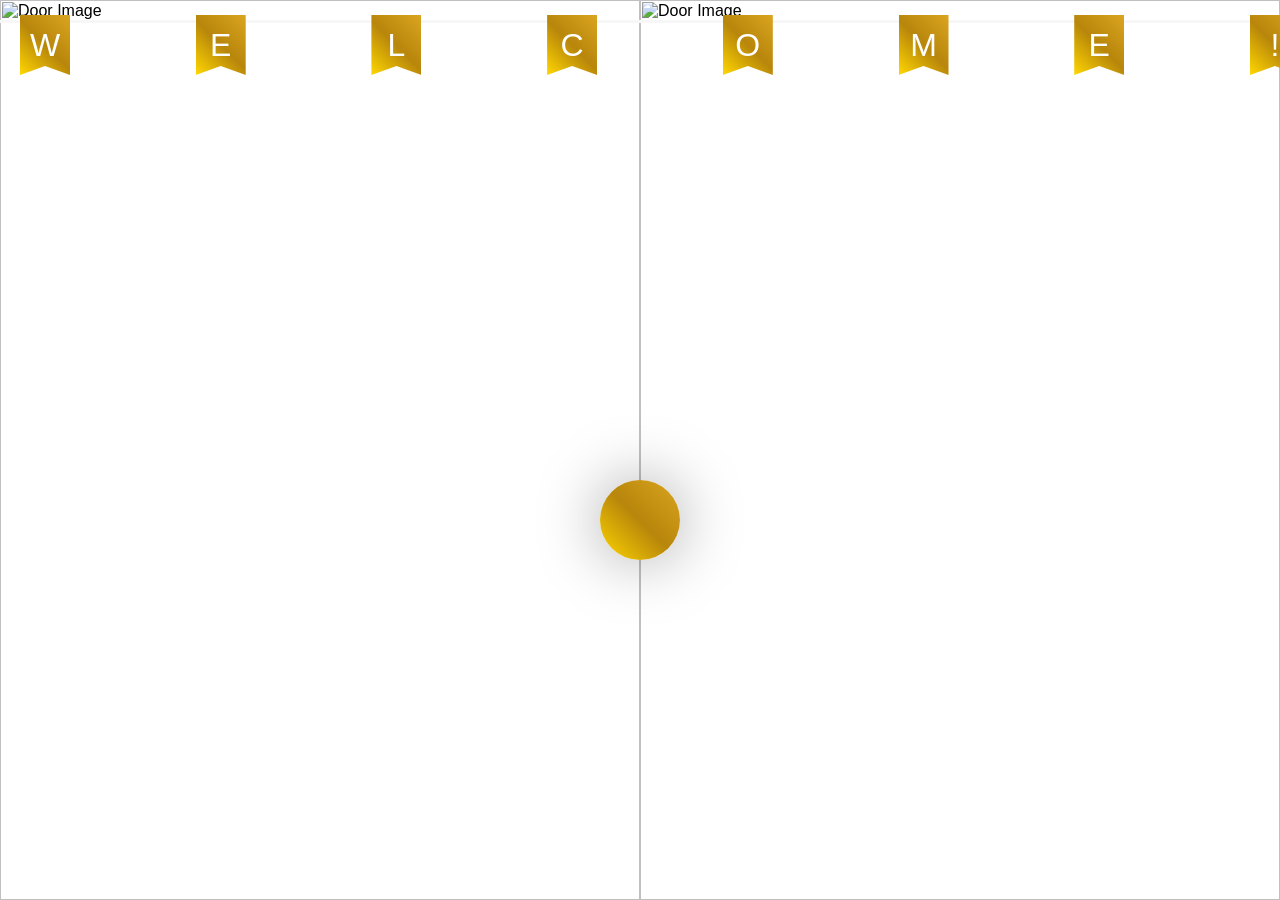
==== index.html @ 2884d86d "fixed?" ====
<html>

<head>
    <title>My Web Page</title>
    <meta name="viewport" content="width=device-width, initial-scale=1">
    <link rel="stylesheet" type="text/css" href="css/index.css">
    <link rel="stylesheet" type="text/css" href="css/cube.css">
    <link rel="stylesheet" type="text/css" href="css/cube-face.css">
    <link rel="stylesheet" href="https://site-assets.fontawesome.com/releases/v6.4.0/css/all.css">
    <link rel="stylesheet" type="text/css" href="css/education.css">
    <link rel="stylesheet" type="text/css" href="css/book-list.css">
    <link rel="stylesheet" type="text/css" href="css/about-me.css">
    <link rel="stylesheet" type="text/css" href="css/hobbies.css">
    <link rel="stylesheet" type="text/css" href="css/portfolio.css">
    <script src="script.js"></script>
    <script src="cube-move.js"></script>
</head>

<body>
    <main>
        <div class="container">
            <div class="welcome">
                <div class="flag-string">
                    <div class="string"></div>
                    <div class="flag-item">W</div>
                    <div class="flag-item">E</div>
                    <div class="flag-item">L</div>
                    <div class="flag-item">C</div>
                    <div class="flag-item">O</div>
                    <div class="flag-item">M</div>
                    <div class="flag-item">E</div>
                    <div class="flag-item">!</div>
                </div>
            </div>
            <div class="door left">
                <img class="door-image" src="img/door-side.png" alt="Door Image" />
            </div>
            <div class="door right">
                <img class="door-image" src="img/door-side.png" alt="Door Image" />
            </div>
            <button id="nav-toggle" type="button" onclick="toggleNav()">
                <p>Open</p>
            </button>
        </div>
        <div class="cube-container">
            <div id="cube" class="cube">
                <div class="face front">
                    <div class="homepage">
                        <div class="box" id="about-me" style="grid-area: box-1" onclick="rotateLeft()"><img
                                src="./img/headshot.jpg" /><!-- About Me --></div>
                        <div class="box" id="portfolio" style="grid-area: box-2" onclick="rotateUp()"><img
                                src="./img/logos.png" /><!-- Portfolio --></div>
                        <div class="box" id="education" style="grid-area: box-3" onclick="rotateDown()"><img
                                src="./img/kelley.jpg" /><!-- Education--></div>
                        <div class="box" id="book-list" style="grid-area: box-4" onclick="rotateRight()"><img
                                src="./img/Eagle_Carrying_Fish_Cropped.jpg" /> <!-- Book List --></div>
                    </div>
                </div>
                <div class="face left-cube">
                    <div class="top-nav">
                        <button class="control portfolio-button"
                            onclick="console.log(`X: ${rotationX}, Y: ${rotationY}`); rotateUp()">My Portfolio <i
                                class="fa-solid fa-arrow-up"></i></button>
                    </div>
                    <div class="side-nav-left">
                        <button class="control hobbies-button"
                            onclick="console.log(`X: ${rotationX}, Y: ${rotationY}`); rotateBack()"><i
                                class="fa-solid fa-arrow-left"></i>Hobbies</button>
                    </div>
                    <div class="about-me">
                        <div class="triangles">
                            <div class="corner top-left" onclick="showAboutMe('where-from')">
                                <img src="./img/indy.jpg" alt="Profile 1">
                            </div>
                            <div class="diagonal" onclick="showAboutMe('passions')">
                                <img src="./img/nature.jpg" alt="Profile 1">
                            </div>
                            <div class="corner bottom-right" onclick="showAboutMe('goals')">
                                <img src="./img/goals.jpg" alt="Profile 4">
                            </div>
                        </div>
                        <div class="about-me-topics">
                            <div class="where-from">
                                <button onclick="hideAboutMe('where-from')"><i class="fa-solid fa-close"></i></button>
                                <h2>Where I'm From</h2>
                                <p>
                                    I grew up in Plainfield, Indiana, having gone to Avon High School. I then went to
                                    Indiana University, where I got my Bachelor's and Master's degrees. I now live in a
                                    suburb
                                    of Indianapolis, Indiana, where I work at Eli Lilly and Company as a Solutions
                                    Architect.
                                    While having spent my life in Indiana, I have traveled to many places, including
                                    many other states, Israel, and doing an internship in Australia for a summer.
                                </p>
                            </div>
                            <div class="passions">
                                <button onclick="hideAboutMe('passions')"><i class="fa-solid fa-close"></i></button>
                                <h2>What are my passions?</h2>
                                <p>
                                    1. Faith. My faith is the most important thing in my life. I strive to live my life
                                    in a way that lives out my faith and its foundational principles.<br>
                                    2. People. This is number one because my greatest passion is to pour into people and
                                    help them become the best version of themselves.<br>
                                    3. Nature. I love being outside. The beauty of nature is second to none and feeling
                                    the breeze as I walk through the wonder of nature gives me more life than anything
                                    else.<br>
                                    4. Learning. I love learning new things. I love to build as I often see the results
                                    of what I am learning in a very tangible way. This can be building websites,
                                    woodworking, or even just
                                    some yard work.<br>
                                    5. Family. Family is what gets me out of bed in the morning. I wake up
                                    every day to my favorite people.
                                </p>
                            </div>
                            <div class="goals">
                                <button onclick="hideAboutMe('goals')"><i class="fa-solid fa-close"></i></button>
                                <h2>What are my goals?</h2>
                                <p>
                                    1. I strive to honor G-d with my life.<br>
                                    2. I strive to live out my family's guiding principals.<br>
                                    3. I strive to be the best husband and father I can be.<br>
                                    4. I strive to be a leader who pours into others and helps them grow.<br>
                                    5. I strive to be a person who is known for their integrity and honesty.<br>
                                    6. I strive to be patient and kind, quick to listen, and empathetic.<br>
                                    7. I strive to use my life to truly help as many people as I can.
                                </p>
                            </div>
                        </div>
                    </div>
                    <div class="side-nav-right">
                        <button class="control book-list-button"
                            onclick="console.log(`X: ${rotationX}, Y: ${rotationY}`); rotateRight()">Book List
                            <i class="fa-solid fa-arrow-right"></i></button>
                    </div>
                    <div class="bottom-nav">
                        <button class="control education-button"
                            onclick="console.log(`X: ${rotationX}, Y: ${rotationY}`); rotateDown()">Education<i
                                class="fa-solid fa-arrow-down"></i></button>
                    </div>
                    <div class="home-nav"><button class="control home-button"
                            onclick="console.log(`X: ${rotationX}, Y: ${rotationY}`); resetCube()"><i
                                class="fa-solid fa-house"></i></button></div>
                </div>
                <div class="face right-cube">
                    <div class="top-nav">
                        <button class="control portfolio-button"
                            onclick="console.log(`X: ${rotationX}, Y: ${rotationY}`); rotateUp()">My Portfolio <i
                                class="fa-solid fa-arrow-up"></i></button>
                    </div>
                    <div class="book-list">
                        <div class="book-grid">
                            <div class="book-img" onclick="growBook('bible')">
                                <img src="./img/bible.jpg" alt="Bible" />
                            </div>
                            <div class="book-img" onclick="growBook('ownership')">
                                <img src="./img/extreme-ownership.jpg" alt="Extreme Ownership" />
                            </div>
                            <div class="book-img" onclick="growBook('habits')">
                                <img src="./img/atomic-habits.jpg" alt="Atomic Habits" />
                            </div>
                            <div class="book-img" onclick="growBook('wrong')">
                                <img src="./img/being-wrong.jpg" alt="Being Wrong" />
                            </div>
                            <div class="book-img" onclick="growBook('growth')">
                                <img src="./img/15-invaluable-laws.jpg" alt="15 Invaluable Laws of Growth" />
                            </div>
                            <div class="book-img" onclick="growBook('dare')">
                                <img src="./img/dare-to-lead.jpg" alt="Dare to Lead" />
                            </div>
                            <div class="book-img" onclick="growBook('leadership')">
                                <img src="./img/21-irrefutable-laws.jpg" alt="21 Irrefutable Laws of Leadership" />
                            </div>
                            <div class="book-img" onclick="growBook('lotr')">
                                <img src="./img/lord-of-the-rings.jpg" alt="The Lord of the Rings" />
                            </div>
                        </div>
                        <div class="book-explanations">
                            <div class="bible-explanation">
                                <button onclick="hideBook('bible')"><i class="fa-solid fa-close"></i></button>
                                <h2>Key Takeaways:</h2>
                                <p>
                                    1. G-d loves us enough to die for us, and we are to love each other in the same
                                    way<br>
                                    2. We are all "very good," but have the capacity for evil<br>
                                    3. It is okay to feel difficult emotions<br>
                                    4. Questions are pathways to deeper exploration and understanding<br>
                                    5. We are to be the best stewards of the world around us as we are able<br>
                                </p>
                            </div>
                            <div class="ownership-explanation">
                                <button onclick="hideBook('ownership')"><i class="fa-solid fa-close"></i></button>
                                <h2>Key Takeaways:</h2>
                                <p>
                                    1. Own everything you can as it enables you to control what you can<br>
                                    2. You need to lead up the chain of command as well<br>
                                    3. There are no bad teams, only bad leaders<br>
                                    4. Empower those around you, enable decentralized command<br>
                                    5. Discipline = Freedom<br>
                                </p>
                            </div>

                            <div class="habits-explanation">
                                <button onclick="hideBook('habits')"><i class="fa-solid fa-close"></i></button>
                                <h2>Key Takeaways:</h2>
                                <p>
                                    1. Make it obvious, attractive, easy, and satisfying<br>
                                    2. Reverse #1 to break bad habits<br>
                                    3. Habits only need two minutes to start being built<br>
                                    4. Progress starts slow, but takes off the longer you do it<br>
                                    5. The environment is important to building habits<br>
                                </p>
                            </div>

                            <div class="wrong-explanation">
                                <button onclick="hideBook('wrong')"><i class="fa-solid fa-close"></i></button>
                                <h2>Key Takeaways:</h2>
                                <p>
                                    1. Being wrong often leads to new discoveries<br>
                                    2. People often are scared of being wrong, which is elevated in groups </br>
                                    3. Being wrong is a strength if you use it to learn new things and connect
                                    authentically<br>
                                    4. Being able to admit being wrong can lead to relief and even joy<br>
                                    5. We need to build a culture where being wrong is acceptable and touted as
                                    a positive force<br>
                                </p>
                            </div>

                            <div class="growth-explanation">
                                <button onclick="hideBook('growth')"><i class="fa-solid fa-close"></i></button>
                                <h2>Key Takeaways:</h2>
                                <p>
                                    1. Growth requires intentionality<br>
                                    2. Growth requires personal reflection<br>
                                    3. Growth requires stretching beyond your comfort zone<br>
                                    4. Pain and hardship, if harnessed, can lead to growth<br>
                                    5. Asking questions is essential to growth<br>
                                </p>
                            </div>

                            <div class="dare-explanation">
                                <button onclick="hideBook('dare')"><i class="fa-solid fa-close"></i></button>
                                <h2>Key Takeaways:</h2>
                                <p>
                                    1. Vulnerability is not weakness<br>
                                    2. Courage is not the absence of fear<br>
                                    3. A good leader is willing to rumble<br>
                                    4. Safe workspaces are not created by hiding from conflict<br>
                                    5. Trust is built in small moments<br>
                                </p>
                            </div>

                            <div class="leadership-explanation">
                                <button onclick="hideBook('leadership')"><i class="fa-solid fa-close"></i></button>
                                <h2>Key Takeaways:</h2>
                                <p>
                                    1. Leadership requires growing relationships and building relationship
                                    capital<br>
                                    2. Success is limited by a leader's abilities, and those are grown with
                                    daily processes<br>
                                    3. Leaders capitalize on momentum<br>
                                    4. Leaders build other leaders<br>
                                    5. Leadership requires getting people to buy in<br>
                                </p>
                            </div>

                            <div class="lotr-explanation">
                                <button onclick="hideBook('lotr')"><i class="fa-solid fa-close"></i></button>
                                <h2>Key Takeaways:</h2>
                                <p>
                                    1. Even the things een as insignificant have immense power<br>
                                    2. The desire for good, if untamed, can lead to back outcomes<br>
                                    3. A leader is humble, but not self-effacing with serving others<br>
                                    4. "All we have to do is decide what to do with the time that is given to
                                    us."<br>
                                    5. Having an open mind can open you to incredible new experiences<br>
                                </p>
                            </div>
                        </div>
                    </div>
                    <div class="side-nav-right">
                        <button class="control hobbies-button"
                            onclick="console.log(`X: ${rotationX}, Y: ${rotationY}`); rotateBack()">Hobbies
                            <i class="fa-solid fa-arrow-right"></i></button>
                    </div>
                    <div class="side-nav-left">
                        <button class="control about-me-button"
                            onclick="console.log(`X: ${rotationX}, Y: ${rotationY}`); rotateLeft()"><i
                                class="fa-solid fa-arrow-left"></i>About Me</button>
                    </div>
                    <div class="bottom-nav">
                        <button class="control education-button"
                            onclick="console.log(`X: ${rotationX}, Y: ${rotationY}`); rotateDown()">Education<i
                                class="fa-solid fa-arrow-down"></i></button>
                    </div>
                    <div class="home-nav"><button class="control home-button"
                            onclick="console.log(`X: ${rotationX}, Y: ${rotationY}`); resetCube()"><i
                                class="fa-solid fa-house"></i></button></div>
                </div>
                <div class="face top">
                    <div class="top-nav">
                        <button class="control hobbies-button"
                            onclick="console.log(`X: ${rotationX}, Y: ${rotationY}`); rotateBack()">Hobbies<i
                                class="fa-solid fa-arrow-up"></i></button>
                    </div>
                    <div class="side-nav-left">
                        <button class="control about-me-button"
                            onclick="console.log(`X: ${rotationX}, Y: ${rotationY}`); rotateLeft()"><i
                                class="fa-solid fa-arrow-left"></i>About Me</button>
                    </div>
                    <div class="side-nav-right">
                        <button class="control book-list-button"
                            onclick="console.log(`X: ${rotationX}, Y: ${rotationY}`); rotateRight()">Book List
                            <i class="fa-solid fa-arrow-right"></i></button>
                    </div>
                    <div class="portfolio">
                        <div class="portfolio-top">
                            <div class="website">
                                <!-- <video controls="controls" name="Website Demo">
                                    <source src="img/demo.mov">
                                </video> -->
                                <a href="https://aaron-garrett.github.io/batjew_apologetics" target="_blank">
                                    <div class="img-description">
                                        <h2>Website Demo</h2>
                                    </div>
                                    <div class="website-link">
                                        <img src="./img/website.png" alt="Batjew Apologetics">
                                    </div>
                                </a>
                            </div>
                        </div>
                        <div class="portfolio-bottom">
                            <!-- <div class="work-demos">
                                <div class="demo">
                                    <h2>My Work Demos</h2>
                                    <p>PLACEHOLDER!</p>
                                </div>
                            </div> -->
                            <div class="photos">
                                <h2>My Photography</h2>
                                <a href="gallery_placeholder" target="_blank">
                                    <div class="photo-gallery" onmouseover="adjustPhotos()">
                                        <div class="photo">
                                            <img src="./img/Cardinal.jpg" alt="Cardinal">
                                        </div>
                                        <div class="photo">
                                            <img src="./img/Eagle_Carrying_Fish_Cropped.jpg"
                                                alt="Eagle Carrying a Fish">
                                        </div>
                                        <div class="photo">
                                            <img src="./img/Eagle in a Dead Tree PT 3.jpg" alt="Eagle Eye">
                                        </div>
                                        <div class="photo">
                                            <img src="./img/DSC_0389.jpg" alt="Eagle Eye">
                                        </div>
                                        <div class="photo">
                                            <img src="./img/Loon Blue Water.jpg" alt="Eagle Eye">
                                        </div>
                                    </div>
                                </a>
                            </div>
                        </div>
                    </div>
                    <div class="bottom-nav">
                        <button class="control education-button"
                            onclick="console.log(`X: ${rotationX}, Y: ${rotationY}`); rotateDown()">Education<i
                                class="fa-solid fa-arrow-down"></i></button>
                    </div>
                    <div class="home-nav"><button class="control home-button"
                            onclick="console.log(`X: ${rotationX}, Y: ${rotationY}`); resetCube()"><i
                                class="fa-solid fa-house"></i></button></div>
                </div>
                <div class="face bottom">
                    <div class="top-nav">
                        <button class="control portfolio-button"
                            onclick="console.log(`X: ${rotationX}, Y: ${rotationY}`); rotateUp()">My Portfolio <i
                                class="fa-solid fa-arrow-up"></i></button>
                    </div>
                    <div class="side-nav-left">
                        <button class="control about-me-button"
                            onclick="console.log(`X: ${rotationX}, Y: ${rotationY}`); rotateLeft()"><i
                                class="fa-solid fa-arrow-left"></i>About Me</button>
                    </div>
                    <div class="side-nav-right">
                        <button class="control book-list-button"
                            onclick="console.log(`X: ${rotationX}, Y: ${rotationY}`); rotateRight()">Book List
                            <i class="fa-solid fa-arrow-right"></i></button>
                    </div>
                    <div class="bottom-nav">
                        <button class="control hobbies-button"
                            onclick="console.log(`X: ${rotationX}, Y: ${rotationY}`); rotateBack()">Hobbies
                            <i class="fa-solid fa-arrow-down"></i></button>
                    </div>
                    <div class="education">
                        <div class="education-top" onclick="growBachelors()">
                            <h2>Bachelor's Degree</h2>
                            <p>
                                From Kelley School of Business at Indiana University, Bloomington, IN.<br>
                            </p>
                            <p class="education-list">
                                1. Information Systems<br>
                                2. Management<br>
                                3. Business Law, Ethics, and Decision Making<br>
                            </p>
                        </div>
                        <div class="education-bottom" onclick="growMasters()">
                            <h2>Master's Degree</h2>
                            <p>
                                From Kelley School of Business at Indiana University, Bloomington, IN.<br>
                            </p>
                            <p class="education-list">
                                1. Cybersecurity<br>
                                2. Business Intelligence and Analytics<br>
                                3. Enterprise Resource Planning<br>
                            </p>
                        </div>
                        <div class="education-pop-ups">
                            <div class="bachelors">
                                <div class="bachelors-card">
                                    <button onclick="hideBachelors(event)"><i class="fa-solid fa-close"></i></button>
                                    <h2>Information Systems</h2>
                                    <p>
                                        This degree focused mostly on technological foundations. This includes
                                        things such as getting intimately familiar with Excel, understanding
                                        databases
                                        and SQL, learning some fundamental programming, how to tranlsate business
                                        needs
                                        into user stories and technical requirements, and how internet and
                                        infrastructure works.
                                    </p>
                                </div>
                                <div class="bachelors-card">
                                    <button onclick="hideBachelors(event)"><i class="fa-solid fa-close"></i></button>
                                    <h2>Management</h2>
                                    <p>
                                        This degree focused on people. This ranged from the nuiances of
                                        international
                                        business, to a thorough understanding of HR and its functions, and included
                                        things such as change management and organizational structures.
                                    </p>
                                </div>
                                <div class="bachelors-card">
                                    <button onclick="hideBachelors(event)"><i class="fa-solid fa-close"></i></button>
                                    <h2>Business Law, Ethics, and Decision Making</h2>
                                    <p>
                                        This degree focused on understanding the legal and ethical implications of
                                        business decisions. This includes things such as contract law, tort law, and
                                        the different ethical frameworks that can be used to make decisions.
                                    </p>
                                </div>
                            </div>
                            <div class="masters">
                                <div class="masters-card">
                                    <button onclick="hideMasters(event)"><i class="fa-solid fa-close"></i></button>
                                    <h2>Cybersecurity</h2>
                                    <p>
                                        This concentration was dedicated to preparing
                                        students to pass the CISSP exam, excluding vocabulary. It was all about
                                        concepts: the fundamentals of
                                        cybersecurity, how hackers work, understanding encryption, and the legality
                                        around cybersecurity.
                                    </p>
                                </div>
                                <div class="masters-card">
                                    <button onclick="hideMasters(event)"><i class="fa-solid fa-close"></i></button>
                                    <h2>Business Intelligence and Analytics</h2>
                                    <p>
                                        This
                                        concentration was dedicated to
                                        understanding and building supervised learning models and how to make
                                        decisions
                                        based on the results of those models.
                                        It also dug into unsupervised learning models, providing a foundation and
                                        understanding to move into the AI world.
                                    </p>
                                </div>
                                <div class="masters-card">
                                    <button onclick="hideMasters(event)"><i class="fa-solid fa-close"></i></button>
                                    <h2>Enterprise Resource Planning</h2>
                                    <p>
                                        This
                                        concentration was dedicated to understanding how
                                        ERP systems work. It specialized in understanding how SAP works and
                                        demonstrating
                                        our knowledge by building a system from
                                        Company Code up. Twice.
                                    </p>
                                </div>
                            </div>
                        </div>
                    </div>
                    <div class="home-nav"><button class="control home-button"
                            onclick="console.log(`X: ${rotationX}, Y: ${rotationY}`); resetCube()"><i
                                class="fa-solid fa-house"></i></button></div>
                </div>
                <div class="face back-cube">
                    <div class="top-nav">
                        <button class="control hobbies-button"
                            onclick="console.log(`X: ${rotationX}, Y: ${rotationY}`); rotateUp()">My
                            Portfolio
                            <i class="fa-solid fa-arrow-up"></i></button>
                    </div>
                    <div class="side-nav-left">
                        <button class="control about-me-button"
                            onclick="console.log(`X: ${rotationX}, Y: ${rotationY}`); rotateRight()"><i
                                class="fa-solid fa-arrow-left"></i>Book List</button>
                    </div>
                    <div class="hobbies">
                        <div class="hobbies-grid">
                            <div class="hobby-photo hiking" style="grid-area: photo-1" onclick="showHobby('hiking')">
                                <img src="./img/hiking.jpg" alt="Hiking">
                            </div>
                            <div class="hobby-photo fishing" style="grid-area: photo-2" onclick="showHobby('fishing')">
                                <img src="./img/fishing.jpg" alt="Fishing">
                            </div>
                            <div class="hobby-photo photography" style="grid-area: photo-3"
                                onclick="showHobby('photography')">
                                <img src="./img/photography.jpg" alt="Photography">
                            </div>
                            <div class="hobby-photo writing" style="grid-area: photo-4" onclick="showHobby('writing')">
                                <img src="./img/writing.jpg" alt="Writing">
                            </div>
                            <div class="hobby-photo reading" style="grid-area: photo-5" onclick="showHobby('reading')">
                                <img src="./img/reading.jpg" alt="Reading">
                            </div>
                            <div class="hobby-photo scuba" style="grid-area: photo-6" onclick="showHobby('scuba')">
                                <img src="./img/scuba.jpg" alt="SCUBA">
                            </div>
                        </div>
                        <div class="hobby-explanations">
                            <div class="hiking-explanation">
                                <button onclick="hideHobby('hiking')"><i class="fa-solid fa-close"></i></button>
                                <h2>Hiking</h2>
                                <p>
                                    Hiking is one of my most life-giving hobbies. Being outside in forests, creeks,
                                    or
                                    anywhere else that I can bask in the beauty of nature is my happy place. It
                                    really
                                    is as simple as that.
                                </p>
                            </div>
                            <div class="fishing-explanation">
                                <button onclick="hideHobby('fishing')"><i class="fa-solid fa-close"></i></button>
                                <h2>Fishing</h2>
                                <p>
                                    I find fishing to be either medatative or an excellent bonding experience. I can
                                    sit there in silence for hours, enjoying the sun and the water, or I can be with
                                    friends and family, laughing and joking as we wait on the next bite. Some of the
                                    best
                                    days fishing happen even when you don't catch anything.
                                </p>
                            </div>
                            <div class="photography-explanation">
                                <button onclick="hideHobby('photography')"><i class="fa-solid fa-close"></i></button>
                                <h2>Photography</h2>
                                <p>
                                    Photography is not just a creative outlet for me. It is an opportunity to learn
                                    and
                                    master
                                    new skills with a camera, drone, and editing software. I love the fact that it
                                    quite
                                    literally
                                    encourages me to look at things from different perspectives and challenges me to
                                    look beyond the
                                    initial appearance. It helps give me a tangible reminder of the depth that lies
                                    just
                                    under
                                    the surface and the power of intentionality.
                                </p>
                            </div>
                            <div class="writing-explanation">
                                <button onclick="hideHobby('writing')"><i class="fa-solid fa-close"></i></button>
                                <h2>Writing</h2>
                                <p>
                                    Writing is a chance for me to get my thoughts down. These may take the form of a
                                    journal, a written prayer,
                                    an essay about something I am passionate about, or even a fictional story. I
                                    love
                                    the opportunity to process
                                    my thoughts and then wrestle them into something cohesive, concise, and
                                    comprehensible.
                                </p>
                            </div>
                            <div class="reading-explanation">
                                <button onclick="hideHobby('reading')"><i class="fa-solid fa-close"></i></button>
                                <h2>Reading</h2>
                                <p>
                                    Reading is a chance for me to learn and grow as well as an opportunity to relax
                                    and
                                    escape.
                                    I have found that I am able to do all four reading or listening to fiction and
                                    non-fiction.
                                    I find fiction has lessons that it teaches through its world and characters and
                                    non-fiction can create a
                                    space for me to lean into and embrace as it creates illustrations of the past
                                    and
                                    lessons we can learn.
                                </p>
                            </div>
                            <div class="scuba-explanation">
                                <button onclick="hideHobby('scuba')"><i class="fa-solid fa-close"></i></button>
                                <h2>SCUBA Diving</h2>
                                <p>
                                    SCUBA diving feels like home. I love the water and I always have. Being
                                    submerged
                                    and witnessing the beauty of
                                    underwater life is a gift. If I had enough air, I could stay down for hours,
                                    just
                                    watching the ecosystem
                                    around me. I love seeing the fish exhibit their natural behaviors and, much like
                                    hiking, basking in the
                                    beauty of nature.
                                </p>
                            </div>
                        </div>
                        <!-- <p>
                            1. Hiking<br>
                            2. Fishing<br>
                            3. Photography<br>
                            4. Development<br>
                            5. Writing<br>
                            6. Reading<br>

                        </p> -->
                    </div>
                    <div class="side-nav-right">
                        <button class="control about-me-button"
                            onclick="console.log(`X: ${rotationX}, Y: ${rotationY}`); rotateLeft()"><i
                                class="fa-solid fa-arrow-right"></i>About Me</button>
                    </div>
                    <div class="bottom-nav">
                        <button class="control education-button"
                            onclick="console.log(`X: ${rotationX}, Y: ${rotationY}`); rotateDown()">My
                            Education
                            <i class="fa-solid fa-arrow-down"></i></button>
                    </div>
                    <div class="home-nav"><button class="control home-button"
                            onclick="console.log(`X: ${rotationX}, Y: ${rotationY}`); resetCube()"><i
                                class="fa-solid fa-house"></i></button></div>
                    <div class="bottom-nav">
                        <button class="control education-button"
                            onclick="console.log(`X: ${rotationX}, Y: ${rotationY}`); rotateDown()">My
                            Education
                            <i class="fa-solid fa-arrow-down"></i></button>
                    </div>
                </div>
            </div>
        </div>
        </div>
        <!-- <div class="controls">
                <button class="control" id="left-button" onclick="rotateLeft()"><i
                        class="fa-solid fa-arrow-left"></i></button>
                <button class="control" id="right-button" onclick="rotateRight()"><i
                        class="fa-solid fa-arrow-right"></i></button>
                <button class="control" id="up-button" onclick="rotateUp()"><i
                        class="fa-solid fa-arrow-up"></i></button>
                <button class="control" id="down-button" onclick="rotateDown()"><i
                        class="fa-solid fa-arrow-down"></i></button>
                <button class="control" id="reset-button" onclick="resetCube()"><i
                        class="fa-solid fa-house"></i></button>
            </div> -->
    </main>
</body>

</html>
---- css/index.css ----
html, body {
  margin: 0;
  padding: 0;
  overflow: auto;
  -webkit-overflow-scrolling: touch;
}

.container {
  width: 100%;
  height: 100vh;
  display: flex;
  justify-content: center;
  align-items: center;
  position: relative;
  overflow: hidden;
  background: transparent;
  transition: all 1s ease-in-out;
  opacity: 1;
}

.container.hidden {
  opacity: 0;
  pointer-events: none;
}

.door {
  position: fixed;
  top: 0;
  width: 50%;
  height: 100%;
  display: flex;
  justify-content: center;
  align-items: center;
  z-index: 1;
  transition: all 1s ease-in-out;
  overflow: hidden;
}

.left {
  left: 0;
  transform-origin: right center;
}

.right {
  right: 0;
  transform-origin: left center;
}

.door img {
  width: 100%;
  height: auto;
  transition: all 1s ease-in-out;
}

.open .left {
  transform: translateX(-100%) scale(1.5);
}

.open .right {
  transform: translateX(100%) scale(1.5);
}

#nav-toggle {
  height: 5rem;
  width: 5rem;
  position: fixed;
  z-index: 3;
  left: 50%;
  bottom: 40%;
  transform: translate(-50%, 25%);
  background: linear-gradient(45deg, #FFD700, #b8860b, #DAA520);
  border: none;
  border-radius: 5rem;
  outline: none;
  box-shadow: 0rem 0rem 4rem rgba(0 0 0 / 35%);
  cursor: pointer;
  transition: transform, background-color;
  transition-timing-function: ease;
  transition-duration: 400ms;
}

#nav-toggle:hover {
  transform: translateX(-50%) scale(1.04);
}

#nav-toggle:active {
  transform: translateX(-50%) scale(0.96);
}

#nav-toggle.open {
  opacity: 0;
  visibility: hidden;
  transition: opacity 1s ease-in-out, visibility 0s 1s;
}

#nav-toggle>p {
  opacity: 0;
  color: white;
  font-size: 2rem;
  transform: translateY(-30%);
  font-family: 'Brush Script MT', cursive;
}

#nav-toggle:hover>p {
  opacity: 1;
  transition-duration: 1s;
}

.flag-string {
  position: fixed;
  top: 0;
  left: 0;
  width: 100%;
  height: 40px;
  display: flex;
  justify-content: space-between;
  align-items: center;
  padding: 0 20px;
  z-index: 10;
  transition: transform 0.5s ease-out;
}

.flag-string.risen {
  animation: rise 1s ease-in-out forwards;
}

.string {
  position: absolute;
  width: 100vw;
  height: 3px;
  background-color: #F7F7F7;
  top: 50%;
  left: 0;
}

.flag-item {
  width: 50px;
  height: 60px;
  clip-path: polygon(0 0, 100% 0, 100% 100%, 50% 85%, 0 100%);
  background: linear-gradient(45deg, #FFD700, #b8860b, #DAA520);
  position: relative;
  z-index: 9;
  animation: sway 3s ease-in-out infinite;
  transform-origin: top center;
  background-color: #FFD700;
  /* Fallback color */
  background: linear-gradient(45deg, #FFD700, #b8860b, #DAA520);
  display: flex;
  justify-content: center;
  align-items: center;
  color: white;
  font-size: 2rem;
  margin-top: 50px;
  /* Added this line to align with string bottom */
}

@keyframes sway {

  0%,
  100% {
    transform: rotate(0deg);
  }

  50% {
    transform: rotate(5deg);
  }
}

@keyframes rise {
  0% {
    transform: translateY(0);
  }

  100% {
    transform: translateY(-600%);
  }
}

/* Modify the homepage class */
.homepage {
  display: grid;
  position: absolute;
  inset: 0;
  margin: auto;
  grid-template-columns: repeat(3, 1fr);
  grid-template-rows: repeat(2, auto);
  gap: 1rem;
  grid-template-areas:
    "box-1 box-2 box-2"
    "box-1 box-3 box-4";
  z-index: 0;
  background-color: transparent;
  backdrop-filter: blur(0.2rem);
  width: 95%;
  height: fit-content;
  padding: 1rem;
}

@property --angle {
  syntax: "<angle>";
  initial-value: 0deg;
  inherits: false;
}


.homepage .box {
  position: relative;
  display: block;
  width: 100%;
  /* Adjust width as needed */
  height: auto;
  /* Maintains aspect ratio */
}

.homepage .box img {
  width: 100%;
  height: 100%;
  object-fit: cover;
  display: block;
}

.homepage .box::after {
  --angle: 0deg;
  position: absolute;
  content: "";
  height: 100%;
  width: 100%;
  background-image: linear-gradient(var(--angle), transparent 25%, #DAA520);
  top: 50%;
  left: 50%;
  transform: translate(-50%, -50%);
  z-index: -3;
  padding: 7px;
  border-radius: 10px;
  animation: 3s spin linear infinite;
  opacity: 0;
}

.homepage .box:hover::after {
  opacity: 1;
}

@keyframes spin {
  from {
    --angle: 0deg;
  }

  to {
    --angle: 360deg;
  }
}

.homepage .box:hover {
  transform: scale(1.1);
  /* Optionally, scale the image when hovered */
  transition: transform 0.3s ease-in-out;
  z-index: 10;
}


#about-me::before {
  content: "About Me";
  position: absolute;
  top: 50%;
  left: 50%;
  transform: translate(-50%, -50%);
  font-size: 2rem;
  color: white;
  opacity: 0;
}

#portfolio::before {
  content: "My Portfolio";
  position: absolute;
  top: 50%;
  left: 50%;
  transform: translate(-50%, -50%);
  font-size: 2rem;
  color: white;
  opacity: 0;
}

#education::before {
  content: "My Education";
  position: absolute;
  top: 50%;
  left: 50%;
  transform: translate(-50%, -50%);
  font-size: 2rem;
  color: white;
  opacity: 0;
}

#book-list::before {
  content: "Book List";
  position: absolute;
  top: 50%;
  left: 50%;
  transform: translate(-50%, -50%);
  font-size: 2rem;
  color: white;
  opacity: 0;
}

#about-me:hover::before,
#portfolio:hover::before,
#education:hover::before,
#book-list:hover::before {
  opacity: 1;
  display: flex;
  justify-content: center;
  align-items: center;
  font-size: 2rem;
  width: 100%;
  height: 100%;
  background: rgba(0 0 0 / 65%);
  transition: opacity 0.3s ease-in-out;
}

@media (max-width: 768px) {
  .homepage {
    grid-template-columns: repeat(2, 1fr);
    grid-template-rows: repeat(3, auto);
    grid-template-areas:
      "box-1 box-3"
      "box-1 box-4"
      "box-2 box-2";
    width: 100%;
    height: 100%;
    padding: 20px;
    box-sizing: border-box;
    overflow: auto;
  }

  /* Update box styling */
  .homepage .box {
    position: relative;
    width: 100%;
    height: 100%;
  }

  .homepage .box img {
    width: 100%;
    height: 100%;
    object-fit: cover;
    object-position: center;
  }

  .container {
    height: 100vh;
  }

  .door {
    width: 50%;
    height: 100%;
  }

  .homepage .box::after {
    position: absolute;
    content: "";
    height: 100%;
    width: 100%;
    top: 50%;
    left: 50%;
    transform: translate(-50%, -50%);
    z-index: -3;
    padding: 7px;
    border-radius: 10px;
    opacity: 1;
  }

  #about-me::before,
  #portfolio::before,
  #education::before,
  #book-list::before {
    opacity: 1;
    display: flex;
    justify-content: center;
    align-items: center;
    font-size: 2rem;
    width: 100%;
    height: 100%;
    background: rgba(0 0 0 / 65%);
    transition: opacity 0.3s ease-in-out;
  }

#about-me::before,
#portfolio::before,
#education::before,
#book-list::before {
  font-size: clamp(7px, .75rem, 24px);
}


}
---- css/cube.css ----
/* General body and main settings */
body,
html {
    margin: 0;
    padding: 0;
    height: 100%;
    display: flex;
    justify-content: center;
    align-items: center;
    font-family: Arial, sans-serif;
}

/* Main container settings */
main {
    width: 100%;
    height: 100%;
    display: flex;
    flex-direction: column;
    justify-content: center;
    align-items: center;
}

/* Cube container settings */
.cube-container {
    position: fixed;
    /* Change from relative to fixed */
    width: 56vh;
    height: 56vh;
    perspective: 1000px;
    top: 50%;
    /* Add this */
    left: 50%;
    /* Add this */
    transform: translate(-50%, -50%);
    /* Add this */
    z-index: -1;
    /* Add this to keep it behind the container initially */
    opacity: 0;
    /* Hide initially */
    transition: opacity 0.5s ease-in-out;
    /* Smooth transition */
    background: white;
    display: flex;
    justify-content: center;
    align-items: center;
}

.cube-container.visible {
    opacity: 1;
    z-index: 1;
}

/* The cube itself */
.cube {
    position: absolute;
    /* Ensures it’s positioned relative to the container */
    width: 100%;
    height: 100%;
    transform-style: preserve-3d;
    transition: transform 0.8s ease-in-out;
}

/* Faces of the cube */
.cube .face {
    position: absolute;
    width: 100%;
    background-image: url('../img/waterfall.JPG');
    background-size: cover;
    height: 100%;
    backface-visibility: hidden;
    color: #333;
    padding: 20px;
    box-sizing: border-box;
    /* border: 2px solid #ccc; */
    transform-origin: center;
}

.cube .front {
    transform: rotateY(0deg) translateZ(28vh);
}

.cube .back {
    transform: rotateY(180deg) translateZ(28vh);
}

.cube .right-cube {
    transform: rotateY(90deg) translateZ(28vh);
}

.cube .left-cube {
    transform: rotateY(-90deg) translateZ(28vh);
}

.cube .top {
    transform: rotateX(90deg) translateZ(28vh);
}

.cube .bottom {
    transform: rotateX(-90deg) translateZ(28vh);
}

.cube .back-cube {
    transform: rotateY(-180deg) translateZ(28vh);
}

/* Controls */
.controls {
    position: fixed;
    bottom: 20px;
    left: 50%;
    transform: translateX(-50%);
    text-align: center;
    z-index: 0;
    /* Same level as cube-container when visible */
    opacity: 0;
    transition: opacity 0.5s ease-in-out;
}

.controls.visible {
    opacity: 1;
}

.control {
    max-width: 120px;
    padding: 0.5rem;
    font-size: 0.8rem;
    text-align: center;
    cursor: pointer;
    border: none;
    background-color: #007bff;
    color: white;
    border-radius: 5px;
}

.control:hover {
    background-color: #0056b3;
}

.control i {
    font-size: clamp(8px, 1rem, 24px);
}

@media (max-width: 768px) {
    .cube-container {
        width: 72vw;
        height: 72vw;
        perspective: 800px;
    }

    /* Update cube size for mobile */
    .cube {
        transform: translateZ(-45vw);
    }

    /* Update individual face transforms */
    .cube .front {
        transform: rotateY(0deg) translateZ(40vw);
    }

    .cube .back-cube {
        transform: rotateY(180deg) translateZ(40vw);
    }

    .cube .right-cube {
        transform: rotateY(90deg) translateZ(40vw);
    }

    .cube .left-cube {
        transform: rotateY(-90deg) translateZ(40vw);
    }

    .cube .top {
        transform: rotateX(90deg) translateZ(40vw);
    }

    .cube .bottom {
        transform: rotateX(-90deg) translateZ(40vw);
    }

    /* Remove the combined transform that was causing overlap */
    .cube .front,
    .cube .back,
    .cube .right-cube,
    .cube .left-cube,
    .cube .top,
    .cube .back-cube,
    .cube .bottom {
        padding: 10px;
    }

    .controls {
        bottom: 5px;
        width: 100%;
    }

    .control {
        font-size: clamp(8px, 1rem, 24px);
        padding: 8px;
        margin: 3px;
    }

    .control i {
        font-size: clamp(8px, 1rem, 24px);
    }
}
---- css/cube-face.css ----
.left-cube,
.right-cube,
.back-cube,
.top,
.bottom {
    display: grid;
    grid-template-rows: 5% 90% 5%;
    grid-template-columns: 5% 90% 5%;
    position: relative;
    inset: 0;
    background-color: transparent;
    backdrop-filter: blur(0.2rem);
    width: 100%;
    height: 100%;
    color: white;
}

.cube button {
    white-space: nowrap;
    overflow: hidden;
    text-overflow: ellipsis;
}

.left-cube .about-me,
.right-cube .book-list,
.back-cube .hobbies,
.top .portfolio,
.bottom .education {
    inset: 0;
    background-color: transparent;
    backdrop-filter: blur(0.2rem);
    display: flex;
    align-items: center;
    justify-content: center;
    color: white;
    grid-row: 2 / span 1;
    grid-column: 2 / span 1;
    align-self: center;
    text-align: left;
    margin: .5rem;
    overflow-x: auto;
}

.left-cube .about-me p,
.right-cube .book-list p,
.back-cube .hobbies p,
.top .portfolio p,
.bottom .education p {
    overflow-y: auto;
    overflow-x: auto;
}

.home-nav {
    grid-row: 1;
    grid-column: 3;
    justify-self: end;
    align-self: end;
}

.bottom-nav {
    grid-row: 3;
    grid-column: 2;
    justify-self: center;
    align-self: start;
}

.top-nav {
    grid-row: 1;
    grid-column: 2;
    justify-self: center;
    align-self: end;
}

.side-nav-left {
    grid-row: 2;
    grid-column: 1;
    align-self: center;
    justify-self: end;
    writing-mode: vertical-rl;
    text-orientation: upright;
    max-height: 80%;
}

.side-nav-right {
    grid-row: 2;
    grid-column: 3;
    align-self: center;
    justify-self: start;
    padding-right: .5rem;
    writing-mode: vertical-rl;
    text-orientation: upright;
    max-height: 80%;
}

@media (max-width: 768px) {

    .left-cube,
    .right-cube,
    .back-cube,
    .top,
    .bottom {
        display: grid;
        grid-template-rows: 10% 80% 10%;
        grid-template-columns: 10% 80% 10%;
        position: relative;
        inset: 0;
        background-color: transparent;
        backdrop-filter: blur(0.2rem);
        width: 100%;
        height: 100%;
        color: white;
        overflow: auto;
    }
}
---- css/education.css ----
.education-top,
.education-bottom {
    background-color: rgba(255, 255, 255, 0.534);
    border: solid 3px black;
    border-radius: 10px;
    z-index: 2;
    max-height: 40%;
    font-size: 1rem;
    overflow-y: auto;
    width: 90%;
    color: black;
    text-align: center;
}

.education-top {
    margin-bottom: .5rem;
}

.education button {
    width: auto;
    /* Changed from 10% to auto */
    min-width: 40px;
    /* Added minimum width for icon */
    height: auto;
    margin: 1rem;
    background: none;
    border: none;
    padding: 0.5rem;
    /* Added padding for better spacing */
    display: flex;
    /* Added to properly align icon */
    align-items: center;
    justify-content: center;
}

.education button i {
    font-size: 1.2rem;
    /* Added to ensure icon is visible */
}

.bachelors-card,
.masters-card {
    display: flex;
    flex-direction: column;
    position: relative;
    justify-content: flex-start;
    align-items: center;
    margin: 0.5rem;
    padding: 0.5rem;
    overflow-y: auto;
    border-radius: 10px;
    color: white;
    min-width: 90%;
    height: 90%;
}

.bachelors-card h2,
.masters-card h2 {
    color: black;
    text-align: center;
    margin-top: .25rem;
    max-width: 80%;
    margin-bottom: 0;
}

.bachelors-card p,
.masters-card p {
    background-color: rgba(0, 0, 0, 0.8);
    border: solid 3px rgba(134, 134, 134, 0.534);
    padding: .75rem;
    text-align: start;
    overflow-y: auto;
    border-radius: 10px;
    height: 90%;
    width: 90%;
    font-size: clamp(8px, 1rem, 24px);
}

.education h2 {
    font-size: clamp(10px, 1.5rem, 30px);
}

.education-list {
    text-align: start;
    width: auto;
    align-self: center;
    justify-self: center;
    padding: .25rem;
    font-size: clamp(8px, 1rem, 24px);
}

.education {
    height: max-content;
    max-height: 100%;
    display: flex;
    flex-direction: column;
    justify-content: space-around;
    align-items: space-around;
}

.education p {
    font-size: clamp(8px, 1rem, 24px);
    margin: 0.2rem;
}

.bachelors,
.masters {
    display: flex;
    text-align: center;
    position: fixed;
    top: 50%;
    left: 50%;
    transform: translate(-50%, -50%) scale(0.8);
    z-index: -3;
    line-height: 2rem;
    width: 100%;
    height: 100%;
    background-color: rgba(255, 255, 255, 0.75);
    overflow-x: auto;
    overflow-y: auto;
    pointer-events: all;
    opacity: 0;
    transition: opacity .3s ease-in-out, transform .3s ease-in-out;
}

.bachelors.visible,
.masters.visible {
    opacity: 1;
    z-index: 13;
    transform: translate(-50%, -50%) scale(1);
}

.masters button,
.bachelors button {
    position: absolute;
    background-color: transparent;
    top: 0;
    right: 0;
    border: none;
    color: black;
    font-size: 1.5rem;
    cursor: pointer;
}

@media (max-width: 768px) {

    .education-top,
    .education-bottom {
        max-height: 35%;
    }

    .education h2 {
        font-size: clamp(9px, .75rem, 30px);
    }

    .education-list {
        text-align: start;
        width: auto;
        align-self: center;
        justify-self: center;
        padding: .25rem;
        font-size: clamp(7px, .5rem, 24px);
    }


    .education button {
        width: auto;
        min-width: 30px;
    }

    .bachelors-card,
    .masters-card {
        width: 80%;
        height: 80%;
        overflow-x: auto;
    }

    .bachelors-card p,
    .masters-card p {
        width: 85%;
        font-size: clamp(7px, .5rem, 24px);
        overflow-y: auto;
    }

}
---- css/book-list.css ----
.book-grid {
    display: grid;
    grid-template-columns: repeat(4, 1fr);
    grid-template-rows: repeat(2, 1fr);
    gap: 7px;
    padding: 1rem;
}

.book-img {
    cursor: pointer;
    position: relative;
    border-radius: 7px;
}

.book-img:hover {
    cursor: pointer;
    scale: 1.2;
    z-index: 9;
}

.book-img:hover::before {
    content: "Click to View Details";
    position: absolute;
    top: 0;
    z-index: 10;
    display: flex;
    justify-content: center;
    text-align: center;
    font-size: clamp(8px, 1rem, 24px);
    align-items: center;
    left: 0;
    width: 100%;
    height: 100%;
    background-color: rgba(0, 0, 0, 0.65);
    padding: 1rem;
    box-sizing: border-box;
}

.book-img img {
    width: 100%;
    min-height: 100%;
    max-height: 100%;
    height: auto;
    border-radius: 8px;
    box-shadow: 0 5px 15px rgba(0, 0, 0, 0.3);
    object-fit: cover;
}

.bible-explanation,
.ownership-explanation,
.habits-explanation,
.leadership-explanation,
.dare-explanation,
.growth-explanation,
.wrong-explanation,
.lotr-explanation {
    display: flex;
    position: fixed;
    flex-direction: column;
    justify-content: center;
    top: 50%;
    left: 50%;
    transform: translate(-50%, -50%) scale(0.8);
    z-index: -3;
    align-items: center;
    text-align: center;
    line-height: 2rem;
    width: 100%;
    height: 100%;
    background-color: rgba(255, 255, 255, 0.75);
    pointer-events: all;
    opacity: 0;
    transition: opacity .3s ease-in-out, transform .3s ease-in-out;
}

.bible-explanation.visible,
.ownership-explanation.visible,
.habits-explanation.visible,
.leadership-explanation.visible,
.dare-explanation.visible,
.growth-explanation.visible,
.wrong-explanation.visible,
.lotr-explanation.visible {
    opacity: 1;
    z-index: 7;
    transform: translate(-50%, -50%) scale(1);
}

.bible-explanation button,
.ownership-explanation button,
.habits-explanation button,
.leadership-explanation button,
.dare-explanation button,
.growth-explanation button,
.wrong-explanation button,
.lotr-explanation button {
    position: absolute;
    background-color: transparent;
    top: 0;
    right: 0;
    border: none;
    color: black;
    font-size: 1.5rem;
    cursor: pointer;
}

.bible-explanation p,
.ownership-explanation p,
.habits-explanation p,
.leadership-explanation p,
.dare-explanation p,
.growth-explanation p,
.wrong-explanation p,
.lotr-explanation p {
    background-color: rgba(0, 0, 0, 0.8);
    border: solid 3px rgba(134, 134, 134, 0.534);
    font-size: clamp(8px, 1rem, 24px);
    padding: .75rem;
    border-radius: 10px;
    text-align: start;
    overflow-y: auto;
    height: 85%;
    width: 90%;
}

.bible-explanation h2,
.ownership-explanation h2,
.habits-explanation h2,
.leadership-explanation h2,
.dare-explanation h2,
.growth-explanation h2,
.wrong-explanation h2,
.lotr-explanation h2 {
    color: black;
    text-align: center;
    max-width: 80%;
    margin-top: .25rem;
    margin-bottom: 0;
}

@media (max-width: 768px) {

    .book-list {
        height: 96%;
        display: block;
        position: relative;
    }

    .book-grid {
        display: flex;
        flex-wrap: nowrap;
        overflow-x: auto;
        align-items: center;
        justify-content: flex-start;
        scroll-snap-type: x mandatory;
        height: 100%;
        overflow-y: hidden;
        padding: 0;
        margin: 0;
    }

    .book-img {
        min-width: 85%;
        height: 100%;
        position: relative;
        padding: 0;
        margin: 0;
        display: flex;
        justify-content: center;
        align-items: center;
        scroll-snap-align: start;
    }

    .book-img:hover {
        cursor: pointer;
        scale: 1;
        z-index: 9;
    }

    .book-img::before {
        content: "Click to View Details";
        position: absolute;
        top: 0;
        z-index: 10;
        display: flex;
        justify-content: center;
        text-align: center;
        font-size: clamp(8px, 1rem, 24px);
        align-items: center;
        left: 0;
        width: 100%;
        height: 100%;
        background-color: rgba(0, 0, 0, 0.65);
        padding: 1rem;
        box-sizing: border-box;
    }

    .book-img img {
        width: 100%;
        height: 100%;
        border-radius: 0;
        object-fit: cover;
        position: relative;
    }

    .bible-explanation p,
    .ownership-explanation p,
    .habits-explanation p,
    .leadership-explanation p,
    .dare-explanation p,
    .growth-explanation p,
    .wrong-explanation p,
    .lotr-explanation p {
        font-size: clamp(7px, .5rem, 24px);
        overflow-y: auto;
    }

    .bible-explanation h2,
    .ownership-explanation h2,
    .habits-explanation h2,
    .leadership-explanation h2,
    .dare-explanation h2,
    .growth-explanation h2,
    .wrong-explanation h2,
    .lotr-explanation h2 {
        font-size: clamp(9px, .75rem, 24px);
    }

}
---- css/about-me.css ----
.triangles {
    position: relative;
    width: 100%;
    height: 40vh;
    /* Ensure it takes full height of the grid cell */
    overflow: hidden;
    /* Ensure nothing spills outside */
}

.corner {
    position: absolute;
    width: 100%;
    height: 100%;
}

.top-left {
    top: 0;
    right: 0;
    clip-path: polygon(0 0, 0 45%, 100% 15%, 100% 0%);
    overflow: hidden;
}

.top-left:hover::before {
    content: 'Where I\'m From';
    position: absolute;
    display: flex;
    justify-content: center;
    align-items: start;
    padding-top: 12%;
    font-size: clamp(8px, 1rem, 24px);
    z-index: 7;
    top: 0%;
    left: 0%;
    width: 100%;
    height: 100%;
    border-left: 3px solid;
    border-image: linear-gradient(to bottom, teal 0%, blue 100%) 1;
    animation: slideLeftBorder 0.3s ease-in-out;
    background-color: rgba(0, 0, 0, 0.5);
    color: white;
}

@keyframes slideLeftBorder {
    from {
        border-image: linear-gradient(to bottom, teal 0%, blue 5%) 1;
    }

    50% {
        border-image: linear-gradient(to bottom, teal 0%, blue 50%) 1;
    }

    to {
        border-image: linear-gradient(to bottom, teal 0%, blue 100%) 1;
    }
}

.top-left img {
    width: 100%;
    height: 100%;
    object-fit: cover;
    transform: translateY(-30%);
}

.bottom-right img {
    width: 100%;
    height: 100%;
    object-fit: cover;
    transform: translateY(18%);
}

.bottom-right:hover::before {
    content: 'My Goals';
    position: absolute;
    display: flex;
    justify-content: center;
    align-items: center;
    font-size: clamp(8px, 1rem, 24px);
    z-index: 7;
    top: 35%;
    left: 0%;
    width: 100%;
    height: 100%;
    border-left: 3px solid;
    border-image: linear-gradient(to bottom, purple 50%, lightgray 100%) 1;
    animation: slideRightBorder 0.3s ease-in-out;
    background-color: rgba(0, 0, 0, 0.5);
    color: white;
}

@keyframes slideRightBorder {
    from {
        border-image: linear-gradient(to bottom, purple 50%, lightgray 5%) 1;
    }

    50% {
        border-image: linear-gradient(to bottom, purple 50%, lightgray 50%) 1;
    }

    to {
        border-image: linear-gradient(to bottom, purple 50%, lightgray 100%) 1;
    }
}

.bottom-right {
    bottom: 0;
    left: 0;
    clip-path: polygon(0 100%, 0 85%, 100% 55%, 100% 100%);
    overflow: hidden;
}

.diagonal {
    position: absolute;
    width: 100%;
    height: 100%;
    left: 0;
    padding: 0;
    clip-path: polygon(100% 15%, 0 45%, 0 85%, 100% 55%);
    overflow: hidden;
    z-index: 1;
}

.diagonal:hover::before {
    content: 'My Passions';
    position: absolute;
    display: flex;
    justify-content: center;
    align-items: center;
    font-size: clamp(8px, 1rem, 24px);
    z-index: 3;
    top: 0%;
    left: 0%;
    width: 100%;
    height: 100%;
    border-left: 3px solid;
    border-image: linear-gradient(to bottom, orange 0%, red 100%) 1;
    animation: slideBorder 0.3s ease-in-out;
    background-color: rgba(0, 0, 0, 0.5);
    color: white;
}

@keyframes slideBorder {
    from {
        border-image: linear-gradient(to bottom, orange 0%, red 5%) 1;
    }

    50% {
        border-image: linear-gradient(to bottom, orange 0%, red 50%) 1;
    }

    to {
        border-image: linear-gradient(to bottom, orange 0%, red 100%) 1;
    }
}

.diagonal img {
    width: 100%;
    height: 100%;
    object-fit: cover;
}

.where-from,
.passions,
.goals {
    position: absolute;
    opacity: 0;
    transition: opacity 0.3s ease-in-out, transform 0.3s ease-in-out;
    width: 100%;
    height: 100%;
    background-color: rgba(255, 255, 255, 0.75);
    transform: translate(-50%, -50%) scale(0.8);
    left: 50%;
    overflow: hidden;
    z-index: -2;
    display: flex;
    flex-direction: column;
    justify-content: center;
    align-items: center;
}

.where-from h2,
.passions h2,
.goals h2 {
    color: black;
    text-align: center;
    max-width: 80%;
    margin-top: .25rem;
    margin-bottom: 0;
}

.where-from p,
.passions p,
.goals p {
    background-color: rgba(0, 0, 0, 0.8);
    border: solid 3px rgba(134, 134, 134, 0.534);
    padding: .75rem;
    text-align: start;
    overflow-y: auto;
    border-radius: 10px;
    height: 90%;
    width: 90%;
}

.where-from button,
.passions button,
.goals button {
    position: absolute;
    background-color: transparent;
    top: 0;
    right: 0;
    border: none;
    color: black;
    font-size: 1.5rem;
    cursor: pointer;
}

.where-from.visible,
.passions.visible,
.goals.visible {
    opacity: 1;
    z-index: 7;
    transform: translate(-50%, -50%) scale(1);
}

@media (max-width: 768px) {

    .corner, .diagnonal {
        cursor: pointer;
    }

    .diagonal::before {
        content: 'My Passions';
        position: absolute;
        display: flex;
        justify-content: center;
        align-items: center;
        font-size: clamp(7px, .75rem, 24px);
        z-index: 3;
        top: 0%;
        left: 0%;
        width: 100%;
        height: 100%;
        border-left: 3px solid;
        border-image: linear-gradient(to bottom, orange 0%, red 100%) 1;
        background-color: rgba(0, 0, 0, 0.5);
        color: white;
        animation: none;
    }

    .bottom-right::before {
        content: 'My Goals';
        position: absolute;
        display: flex;
        justify-content: center;
        align-items: center;
        font-size: clamp(7px, .75rem, 24px);
        z-index: 7;
        top: 35%;
        left: 0%;
        width: 100%;
        height: 100%;
        border-left: 3px solid;
        border-image: linear-gradient(to bottom, purple 50%, lightgray 100%) 1;
        background-color: rgba(0, 0, 0, 0.5);
        color: white;
        animation: none;
    }

    .top-left::before {
        content: 'Where I\'m From';
        position: absolute;
        display: flex;
        justify-content: center;
        align-items: start;
        padding-top: 12%;
        font-size: clamp(7px, .75rem, 24px);
        z-index: 7;
        top: 0%;
        left: 0%;
        width: 100%;
        height: 100%;
        border-left: 3px solid;
        border-image: linear-gradient(to bottom, teal 0%, blue 100%) 1;
        background-color: rgba(0, 0, 0, 0.5);
        color: white;
        animation: none;
    }


    .triangles {
        height: 27vh;
    }

    .where-from h2,
    .passions h2,
    .goals h2 {
        font-size: clamp(9px, .75rem, 24px);
    }

    .where-from p,
    .passions p,
    .goals p {
        font-size: clamp(7px, .5rem, 24px);
        -webkit-overflow-scrolling: touch;
        overflow-y: auto;
        overscroll-behavior: contain;
        height: 700px;
        max-height: 60vh;
    }

    .about-me-topics {
        overflow-y: auto;
        -webkit-overflow-scrolling: touch;
    }

}
---- css/hobbies.css ----
.hobbies-grid {
    display: grid;
    grid-template-columns: repeat(3, 1fr);
    grid-template-rows: repeat(2, 1fr);
    gap: 7px;
    grid-template-areas:
        "photo-1 photo-2 photo-3"
        "photo-4 photo-5 photo-6";
    padding: 1rem;
}

.hobby-photo {
    cursor: pointer;
    position: relative;
    border-radius: 7px;
}

.hobby-photo:hover::before {
    content: "";
    position: absolute;
    display: flex;
    font-size: clamp(8px, 1rem, 24px);
    align-items: center;
    justify-content: center;
    top: 0;
    left: 0;
    width: 100%;
    height: 100%;
    background-color: rgba(0, 0, 0, 0.65);
}

.hiking:hover::before {
    content: "Hiking";
}

.fishing:hover::before {
    content: "Fishing";
}

.photography:hover::before {
    content: "Photography";
}

.writing:hover::before {
    content: "Writing";
}

.reading:hover::before {
    content: "Reading";
}

.scuba:hover::before {
    content: "SCUBA Diving";
}

.hobby-photo img {
    width: 100%;
    min-height: 100%;
    max-height: 100%;
    height: auto;
    border-radius: 8px;
    box-shadow: 0 5px 15px rgba(0, 0, 0, 0.3);
    object-fit: cover;
}

.hiking-explanation,
.fishing-explanation,
.photography-explanation,
.writing-explanation,
.reading-explanation,
.scuba-explanation {
    display: flex;
    position: fixed;
    flex-direction: column;
    justify-content: center;
    top: 50%;
    left: 50%;
    transform: translate(-50%, -50%) scale(0.8);
    z-index: -3;
    align-items: center;
    text-align: center;
    line-height: 2rem;
    width: 100%;
    height: 100%;
    background-color: rgba(255, 255, 255, 0.75);
    pointer-events: all;
    opacity: 0;
    transition: opacity .3s ease-in-out, transform .3s ease-in-out;
}

.hiking-explanation.visible,
.fishing-explanation.visible,
.photography-explanation.visible,
.writing-explanation.visible,
.reading-explanation.visible,
.scuba-explanation.visible {
    opacity: 1;
    z-index: 7;
    transform: translate(-50%, -50%) scale(1);
}

.hiking-explanation button,
.fishing-explanation button,
.photography-explanation button,
.writing-explanation button,
.reading-explanation button,
.scuba-explanation button {
    position: absolute;
    background-color: transparent;
    top: 0;
    right: 0;
    border: none;
    color: black;
    font-size: 1.5rem;
    cursor: pointer;
}

.hiking-explanation p,
.fishing-explanation p,
.photography-explanation p,
.writing-explanation p,
.reading-explanation p,
.scuba-explanation p {
    background-color: rgba(0, 0, 0, 0.8);
    border: solid 3px rgba(134, 134, 134, 0.534);
    font-size: clamp(8px, 1rem, 24px);
    padding: .75rem;
    border-radius: 10px;
    text-align: start;
    overflow-y: auto;
    height: 85%;
    width: 90%;
}

.hiking-explanation h2,
.fishing-explanation h2,
.photography-explanation h2,
.writing-explanation h2,
.reading-explanation h2,
.scuba-explanation h2 {
    color: black;
    text-align: center;
    max-width: 80%;
    margin-top: .25rem;
    margin-bottom: 0;
}

@media (max-width: 768px) {

    .hobbies {
        height: 96%;
        display: block;
        position: relative;
    }

    .hobbies-grid {
        display: flex;
        flex-wrap: nowrap;
        overflow-x: auto;
        align-items: center;
        justify-content: flex-start;
        scroll-snap-type: x mandatory;
        height: 100%;
        overflow-y: hidden;
        padding: 0;
        margin: 0;
    }

    .hobby-photo {
        min-width: 85%;
        height: 100%;
        position: relative;
        padding: 0;
        margin: 0;
        display: flex;
        justify-content: center;
        align-items: center;
        scroll-snap-align: start;
    }

    .hobby-photo::before {
        content: "";
        position: absolute;
        display: flex;
        font-size: clamp(8px, 1rem, 24px);
        align-items: center;
        justify-content: center;
        top: 0;
        z-index: 10;
        left: 0;
        width: 100%;
        height: 100%;
        background-color: rgba(0, 0, 0, 0.65);
    }

    .hiking::before {
        content: "Hiking";
    }

    .fishing::before {
        content: "Fishing";
    }

    .photography::before {
        content: "Photography";
    }

    .writing::before {
        content: "Writing";
    }

    .reading::before {
        content: "Reading";
    }

    .scuba::before {
        content: "SCUBA Diving";
    }

    .hobby-photo img {
        width: 100%;
        height: 100%;
        border-radius: 0;
        object-fit: cover;
        position: relative;
    }

    .hiking-explanation p,
    .fishing-explanation p,
    .photography-explanation p,
    .writing-explanation p,
    .reading-explanation p,
    .scuba-explanation p {
        font-size: clamp(7px, .5rem, 24px);
        overflow-y: auto;
    }

    .hiking-explanation h2,
    .fishing-explanation h2,
    .photography-explanation h2,
    .writing-explanation h2,
    .reading-explanation h2,
    .scuba-explanation h2 {
        font-size: clamp(9px, .75rem, 24px);
    }


}
---- css/portfolio.css ----
.portfolio {
    display: flex;
    /* Add this */
    flex-direction: column;
    height: 100%;
    max-height: 100%;
    /* Add this */
    overflow: auto;
    /* Add this to handle overflow content */
    background-color: rgba(0, 0, 0, 0.65);
}

/* Make iframe responsive */
.website img {
    width: 100%;
    object-fit: cover;
}

.website {
    position: relative;
    /* Add this to position the pseudo-element */
    cursor: pointer;
    /* Add pointer cursor */
    width: 100%;
}

.portfolio-top {
    display: flex;
    flex-direction: row;
    justify-content: space-between;
    width: 100%;
    height: 50%;
    position: relative;
    background-color: rgba(0, 0, 0, 0.65);
}

.img-description {
    content: "Click to View Demo Website";
    position: absolute;
    top: 0;
    left: 0;
    display: flex;
    align-items: center;
    justify-content: center;
    width: 100%;
    height: 100%;
    text-decoration: underline;
    color: black;
    font-size: clamp(8px, 1rem, 24px);
}

.portfolio-bottom {
    display: flex;
    flex-direction: row;
    position: relative;
    justify-content: space-between;
    width: 100%;
    height: 50%;
}

.work-demos {
    width: 50%;
    height: 100%;
}

.photos {
    width: 100%;
    position: relative;
    height: 100%;
}

.photos h2,
.website h2 {
    color: black;
    text-align: start;
    font-size: clamp(8px, 1.5rem, 24px);
    margin: 0;
    padding: 0;
}

.photos h2 {
    margin-left: 10px;
    margin-top: 2rem;
    text-decoration: underline;
}

/* Add this to set the photo gallery container */
.photo-gallery {
    position: relative;
    width: 100%;
    height: 100%;
    perspective: 1000px;
    overflow: hidden;
}

/* Style for individual photos */
.photo {
    position: absolute;
    width: 175px;
    height: 125px;
    top: calc(50% - 100px);
    left: 50%;
    transform-origin: center center;
    transition: all 0.5s ease-out;
    box-shadow: 0 5px 15px rgba(0, 0, 0, 0.3);
    border-radius: 8px;
    overflow: hidden;
}

/* Initial stacked position with skewed angle */
.photo:nth-child(1) {
    transform: translateX(-50%) rotate(-30deg) translateY(-20px);
    z-index: 3;
}

.photo:nth-child(2) {
    transform: translateX(-50%) rotate(-15deg) translateY(-10px);
    z-index: 2;
}

.photo:nth-child(3) {
    transform: translateX(-50%) rotate(0deg) translateY(0);
    z-index: 1;
}

.photo:nth-child(4) {
    transform: translateX(-50%) rotate(15deg) translateY(10px);
    z-index: 0;
}

.photo:nth-child(5) {
    transform: translateX(-50%) rotate(30deg) translateY(20px);
    z-index: -1;
}

.photo-gallery:hover .photo:nth-child(1) {
    transform: translateX(-150%) rotate(-30deg);
}

.photo-gallery:hover .photo:nth-child(2) {
    transform: translateX(-100%) rotate(-15deg) translateY(30%);
}

.photo-gallery:hover .photo:nth-child(3) {
    transform: translateX(-50%) rotate(0deg) translateY(-45%);
    z-index: 9;
}

.photo-gallery:hover .photo:nth-child(4) {
    transform: translateX(0%) rotate(15deg) translateY(30%);
}

.photo-gallery:hover .photo:nth-child(5) {
    transform: translateX(50%) rotate(30deg);
}

/* Images inside photo containers */
.photo img {
    width: 100%;
    height: 100%;
    object-fit: cover;
    border-radius: 8px;
}

.video,
video {
    width: 100%;
    align-self: center;
    justify-self: center;
    height: 100%;
    object-fit: contain;
    border-radius: 8px;
}

@media (max-width: 768px) {

    .photos h2,
    .website h2 {
        color: black;
        text-align: start;
        font-size: clamp(8px, 1rem, 24px);
        margin: 0;
        padding: 0;
    }

    .video,
    video {
        max-width: 300px;
        max-height: 150px;
    }

    .photo {
        position: absolute;
        width: 125px;
        height: 75px;
        top: calc(50% - 30px);
        left: 50%;
        transform-origin: center center;
        transition: all 0.5s ease-out;
        box-shadow: 0 5px 15px rgba(0, 0, 0, 0.3);
        border-radius: 8px;
        overflow: hidden;
    }


}
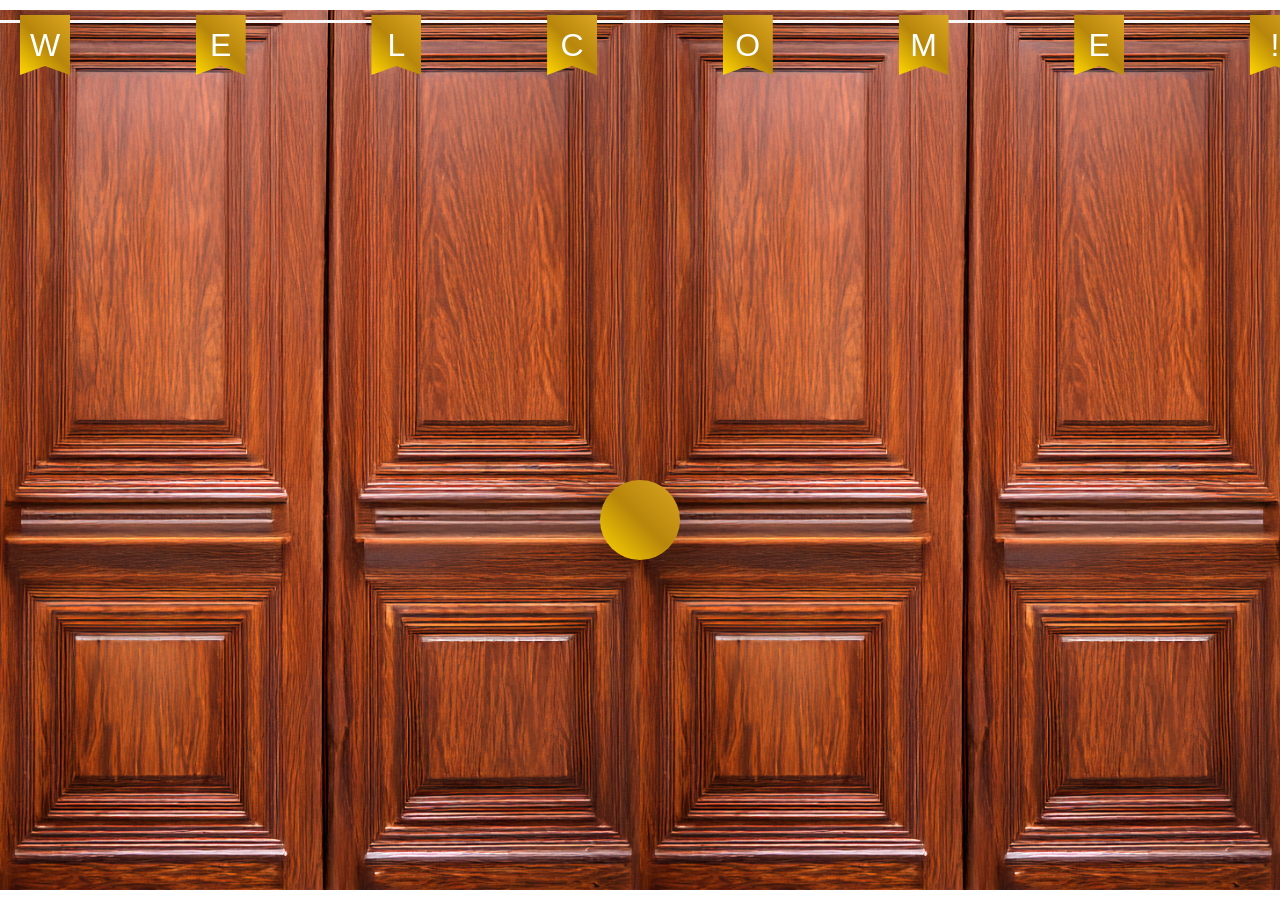
==== commit 45945c8e: "Trying their about me" ====
--- a/index.html
+++ b/index.html
@@ -6,7 +6,7 @@
     <link rel="stylesheet" type="text/css" href="css/index.css">
     <link rel="stylesheet" type="text/css" href="css/cube.css">
     <link rel="stylesheet" type="text/css" href="css/cube-face.css">
-    <link rel="stylesheet" href="https://site-assets.fontawesome.com/releases/v6.4.0/css/all.css">
+    <link rel="stylesheet" href="https://cdnjs.cloudflare.com/ajax/libs/font-awesome/6.4.0/css/all.min.css">
     <link rel="stylesheet" type="text/css" href="css/education.css">
     <link rel="stylesheet" type="text/css" href="css/book-list.css">
     <link rel="stylesheet" type="text/css" href="css/about-me.css">
@@ -79,51 +79,37 @@
                                 <img src="./img/goals.jpg" alt="Profile 4">
                             </div>
                         </div>
-                        <div class="about-me-topics">
-                            <div class="where-from">
-                                <button onclick="hideAboutMe('where-from')"><i class="fa-solid fa-close"></i></button>
-                                <h2>Where I'm From</h2>
-                                <p>
-                                    I grew up in Plainfield, Indiana, having gone to Avon High School. I then went to
-                                    Indiana University, where I got my Bachelor's and Master's degrees. I now live in a
-                                    suburb
-                                    of Indianapolis, Indiana, where I work at Eli Lilly and Company as a Solutions
-                                    Architect.
-                                    While having spent my life in Indiana, I have traveled to many places, including
-                                    many other states, Israel, and doing an internship in Australia for a summer.
-                                </p>
-                            </div>
-                            <div class="passions">
-                                <button onclick="hideAboutMe('passions')"><i class="fa-solid fa-close"></i></button>
-                                <h2>What are my passions?</h2>
-                                <p>
-                                    1. Faith. My faith is the most important thing in my life. I strive to live my life
-                                    in a way that lives out my faith and its foundational principles.<br>
-                                    2. People. This is number one because my greatest passion is to pour into people and
-                                    help them become the best version of themselves.<br>
-                                    3. Nature. I love being outside. The beauty of nature is second to none and feeling
-                                    the breeze as I walk through the wonder of nature gives me more life than anything
-                                    else.<br>
-                                    4. Learning. I love learning new things. I love to build as I often see the results
-                                    of what I am learning in a very tangible way. This can be building websites,
-                                    woodworking, or even just
-                                    some yard work.<br>
-                                    5. Family. Family is what gets me out of bed in the morning. I wake up
-                                    every day to my favorite people.
-                                </p>
-                            </div>
-                            <div class="goals">
-                                <button onclick="hideAboutMe('goals')"><i class="fa-solid fa-close"></i></button>
-                                <h2>What are my goals?</h2>
-                                <p>
-                                    1. I strive to honor G-d with my life.<br>
-                                    2. I strive to live out my family's guiding principals.<br>
-                                    3. I strive to be the best husband and father I can be.<br>
-                                    4. I strive to be a leader who pours into others and helps them grow.<br>
-                                    5. I strive to be a person who is known for their integrity and honesty.<br>
-                                    6. I strive to be patient and kind, quick to listen, and empathetic.<br>
-                                    7. I strive to use my life to truly help as many people as I can.
-                                </p>
+                        <div class="about-me-cards">
+                            <div class="about-me-intro">
+                                <img src="./img/headshot.jpg" alt="Aaron Garrett" />
+                                <div>
+                                    <strong>Aaron Garrett</strong>
+                                    <span>Solutions Architect</span>
+                                </div>
+                            </div>
+                            <div class="about-me-card card-origin" onclick="showAboutMe('where-from')">
+                                <i class="fa-solid fa-location-dot"></i>
+                                <div>
+                                    <h3>Where I'm From</h3>
+                                    <p>Plainfield, Indiana &rarr; Indiana University &rarr; Indianapolis</p>
+                                </div>
+                                <i class="fa-solid fa-chevron-right chevron"></i>
+                            </div>
+                            <div class="about-me-card card-passions" onclick="showAboutMe('passions')">
+                                <i class="fa-solid fa-heart"></i>
+                                <div>
+                                    <h3>My Passions</h3>
+                                    <p>Faith, people, nature, learning, and family</p>
+                                </div>
+                                <i class="fa-solid fa-chevron-right chevron"></i>
+                            </div>
+                            <div class="about-me-card card-goals" onclick="showAboutMe('goals')">
+                                <i class="fa-solid fa-bullseye"></i>
+                                <div>
+                                    <h3>My Goals</h3>
+                                    <p>Honor G-d, lead with integrity, help others grow</p>
+                                </div>
+                                <i class="fa-solid fa-chevron-right chevron"></i>
                             </div>
                         </div>
                     </div>
@@ -172,108 +158,6 @@
                             </div>
                             <div class="book-img" onclick="growBook('lotr')">
                                 <img src="./img/lord-of-the-rings.jpg" alt="The Lord of the Rings" />
-                            </div>
-                        </div>
-                        <div class="book-explanations">
-                            <div class="bible-explanation">
-                                <button onclick="hideBook('bible')"><i class="fa-solid fa-close"></i></button>
-                                <h2>Key Takeaways:</h2>
-                                <p>
-                                    1. G-d loves us enough to die for us, and we are to love each other in the same
-                                    way<br>
-                                    2. We are all "very good," but have the capacity for evil<br>
-                                    3. It is okay to feel difficult emotions<br>
-                                    4. Questions are pathways to deeper exploration and understanding<br>
-                                    5. We are to be the best stewards of the world around us as we are able<br>
-                                </p>
-                            </div>
-                            <div class="ownership-explanation">
-                                <button onclick="hideBook('ownership')"><i class="fa-solid fa-close"></i></button>
-                                <h2>Key Takeaways:</h2>
-                                <p>
-                                    1. Own everything you can as it enables you to control what you can<br>
-                                    2. You need to lead up the chain of command as well<br>
-                                    3. There are no bad teams, only bad leaders<br>
-                                    4. Empower those around you, enable decentralized command<br>
-                                    5. Discipline = Freedom<br>
-                                </p>
-                            </div>
-
-                            <div class="habits-explanation">
-                                <button onclick="hideBook('habits')"><i class="fa-solid fa-close"></i></button>
-                                <h2>Key Takeaways:</h2>
-                                <p>
-                                    1. Make it obvious, attractive, easy, and satisfying<br>
-                                    2. Reverse #1 to break bad habits<br>
-                                    3. Habits only need two minutes to start being built<br>
-                                    4. Progress starts slow, but takes off the longer you do it<br>
-                                    5. The environment is important to building habits<br>
-                                </p>
-                            </div>
-
-                            <div class="wrong-explanation">
-                                <button onclick="hideBook('wrong')"><i class="fa-solid fa-close"></i></button>
-                                <h2>Key Takeaways:</h2>
-                                <p>
-                                    1. Being wrong often leads to new discoveries<br>
-                                    2. People often are scared of being wrong, which is elevated in groups </br>
-                                    3. Being wrong is a strength if you use it to learn new things and connect
-                                    authentically<br>
-                                    4. Being able to admit being wrong can lead to relief and even joy<br>
-                                    5. We need to build a culture where being wrong is acceptable and touted as
-                                    a positive force<br>
-                                </p>
-                            </div>
-
-                            <div class="growth-explanation">
-                                <button onclick="hideBook('growth')"><i class="fa-solid fa-close"></i></button>
-                                <h2>Key Takeaways:</h2>
-                                <p>
-                                    1. Growth requires intentionality<br>
-                                    2. Growth requires personal reflection<br>
-                                    3. Growth requires stretching beyond your comfort zone<br>
-                                    4. Pain and hardship, if harnessed, can lead to growth<br>
-                                    5. Asking questions is essential to growth<br>
-                                </p>
-                            </div>
-
-                            <div class="dare-explanation">
-                                <button onclick="hideBook('dare')"><i class="fa-solid fa-close"></i></button>
-                                <h2>Key Takeaways:</h2>
-                                <p>
-                                    1. Vulnerability is not weakness<br>
-                                    2. Courage is not the absence of fear<br>
-                                    3. A good leader is willing to rumble<br>
-                                    4. Safe workspaces are not created by hiding from conflict<br>
-                                    5. Trust is built in small moments<br>
-                                </p>
-                            </div>
-
-                            <div class="leadership-explanation">
-                                <button onclick="hideBook('leadership')"><i class="fa-solid fa-close"></i></button>
-                                <h2>Key Takeaways:</h2>
-                                <p>
-                                    1. Leadership requires growing relationships and building relationship
-                                    capital<br>
-                                    2. Success is limited by a leader's abilities, and those are grown with
-                                    daily processes<br>
-                                    3. Leaders capitalize on momentum<br>
-                                    4. Leaders build other leaders<br>
-                                    5. Leadership requires getting people to buy in<br>
-                                </p>
-                            </div>
-
-                            <div class="lotr-explanation">
-                                <button onclick="hideBook('lotr')"><i class="fa-solid fa-close"></i></button>
-                                <h2>Key Takeaways:</h2>
-                                <p>
-                                    1. Even the things een as insignificant have immense power<br>
-                                    2. The desire for good, if untamed, can lead to back outcomes<br>
-                                    3. A leader is humble, but not self-effacing with serving others<br>
-                                    4. "All we have to do is decide what to do with the time that is given to
-                                    us."<br>
-                                    5. Having an open mind can open you to incredible new experiences<br>
-                                </p>
                             </div>
                         </div>
                     </div>
@@ -413,80 +297,6 @@
                                 3. Enterprise Resource Planning<br>
                             </p>
                         </div>
-                        <div class="education-pop-ups">
-                            <div class="bachelors">
-                                <div class="bachelors-card">
-                                    <button onclick="hideBachelors(event)"><i class="fa-solid fa-close"></i></button>
-                                    <h2>Information Systems</h2>
-                                    <p>
-                                        This degree focused mostly on technological foundations. This includes
-                                        things such as getting intimately familiar with Excel, understanding
-                                        databases
-                                        and SQL, learning some fundamental programming, how to tranlsate business
-                                        needs
-                                        into user stories and technical requirements, and how internet and
-                                        infrastructure works.
-                                    </p>
-                                </div>
-                                <div class="bachelors-card">
-                                    <button onclick="hideBachelors(event)"><i class="fa-solid fa-close"></i></button>
-                                    <h2>Management</h2>
-                                    <p>
-                                        This degree focused on people. This ranged from the nuiances of
-                                        international
-                                        business, to a thorough understanding of HR and its functions, and included
-                                        things such as change management and organizational structures.
-                                    </p>
-                                </div>
-                                <div class="bachelors-card">
-                                    <button onclick="hideBachelors(event)"><i class="fa-solid fa-close"></i></button>
-                                    <h2>Business Law, Ethics, and Decision Making</h2>
-                                    <p>
-                                        This degree focused on understanding the legal and ethical implications of
-                                        business decisions. This includes things such as contract law, tort law, and
-                                        the different ethical frameworks that can be used to make decisions.
-                                    </p>
-                                </div>
-                            </div>
-                            <div class="masters">
-                                <div class="masters-card">
-                                    <button onclick="hideMasters(event)"><i class="fa-solid fa-close"></i></button>
-                                    <h2>Cybersecurity</h2>
-                                    <p>
-                                        This concentration was dedicated to preparing
-                                        students to pass the CISSP exam, excluding vocabulary. It was all about
-                                        concepts: the fundamentals of
-                                        cybersecurity, how hackers work, understanding encryption, and the legality
-                                        around cybersecurity.
-                                    </p>
-                                </div>
-                                <div class="masters-card">
-                                    <button onclick="hideMasters(event)"><i class="fa-solid fa-close"></i></button>
-                                    <h2>Business Intelligence and Analytics</h2>
-                                    <p>
-                                        This
-                                        concentration was dedicated to
-                                        understanding and building supervised learning models and how to make
-                                        decisions
-                                        based on the results of those models.
-                                        It also dug into unsupervised learning models, providing a foundation and
-                                        understanding to move into the AI world.
-                                    </p>
-                                </div>
-                                <div class="masters-card">
-                                    <button onclick="hideMasters(event)"><i class="fa-solid fa-close"></i></button>
-                                    <h2>Enterprise Resource Planning</h2>
-                                    <p>
-                                        This
-                                        concentration was dedicated to understanding how
-                                        ERP systems work. It specialized in understanding how SAP works and
-                                        demonstrating
-                                        our knowledge by building a system from
-                                        Company Code up. Twice.
-                                    </p>
-                                </div>
-                            </div>
-                        </div>
                     </div>
                     <div class="home-nav"><button class="control home-button"
                             onclick="console.log(`X: ${rotationX}, Y: ${rotationY}`); resetCube()"><i
@@ -524,92 +334,6 @@
                             </div>
                             <div class="hobby-photo scuba" style="grid-area: photo-6" onclick="showHobby('scuba')">
                                 <img src="./img/scuba.jpg" alt="SCUBA">
-                            </div>
-                        </div>
-                        <div class="hobby-explanations">
-                            <div class="hiking-explanation">
-                                <button onclick="hideHobby('hiking')"><i class="fa-solid fa-close"></i></button>
-                                <h2>Hiking</h2>
-                                <p>
-                                    Hiking is one of my most life-giving hobbies. Being outside in forests, creeks,
-                                    or
-                                    anywhere else that I can bask in the beauty of nature is my happy place. It
-                                    really
-                                    is as simple as that.
-                                </p>
-                            </div>
-                            <div class="fishing-explanation">
-                                <button onclick="hideHobby('fishing')"><i class="fa-solid fa-close"></i></button>
-                                <h2>Fishing</h2>
-                                <p>
-                                    I find fishing to be either medatative or an excellent bonding experience. I can
-                                    sit there in silence for hours, enjoying the sun and the water, or I can be with
-                                    friends and family, laughing and joking as we wait on the next bite. Some of the
-                                    best
-                                    days fishing happen even when you don't catch anything.
-                                </p>
-                            </div>
-                            <div class="photography-explanation">
-                                <button onclick="hideHobby('photography')"><i class="fa-solid fa-close"></i></button>
-                                <h2>Photography</h2>
-                                <p>
-                                    Photography is not just a creative outlet for me. It is an opportunity to learn
-                                    and
-                                    master
-                                    new skills with a camera, drone, and editing software. I love the fact that it
-                                    quite
-                                    literally
-                                    encourages me to look at things from different perspectives and challenges me to
-                                    look beyond the
-                                    initial appearance. It helps give me a tangible reminder of the depth that lies
-                                    just
-                                    under
-                                    the surface and the power of intentionality.
-                                </p>
-                            </div>
-                            <div class="writing-explanation">
-                                <button onclick="hideHobby('writing')"><i class="fa-solid fa-close"></i></button>
-                                <h2>Writing</h2>
-                                <p>
-                                    Writing is a chance for me to get my thoughts down. These may take the form of a
-                                    journal, a written prayer,
-                                    an essay about something I am passionate about, or even a fictional story. I
-                                    love
-                                    the opportunity to process
-                                    my thoughts and then wrestle them into something cohesive, concise, and
-                                    comprehensible.
-                                </p>
-                            </div>
-                            <div class="reading-explanation">
-                                <button onclick="hideHobby('reading')"><i class="fa-solid fa-close"></i></button>
-                                <h2>Reading</h2>
-                                <p>
-                                    Reading is a chance for me to learn and grow as well as an opportunity to relax
-                                    and
-                                    escape.
-                                    I have found that I am able to do all four reading or listening to fiction and
-                                    non-fiction.
-                                    I find fiction has lessons that it teaches through its world and characters and
-                                    non-fiction can create a
-                                    space for me to lean into and embrace as it creates illustrations of the past
-                                    and
-                                    lessons we can learn.
-                                </p>
-                            </div>
-                            <div class="scuba-explanation">
-                                <button onclick="hideHobby('scuba')"><i class="fa-solid fa-close"></i></button>
-                                <h2>SCUBA Diving</h2>
-                                <p>
-                                    SCUBA diving feels like home. I love the water and I always have. Being
-                                    submerged
-                                    and witnessing the beauty of
-                                    underwater life is a gift. If I had enough air, I could stay down for hours,
-                                    just
-                                    watching the ecosystem
-                                    around me. I love seeing the fish exhibit their natural behaviors and, much like
-                                    hiking, basking in the
-                                    beauty of nature.
-                                </p>
                             </div>
                         </div>
                         <!-- <p>
@@ -659,6 +383,310 @@
                         class="fa-solid fa-house"></i></button>
             </div> -->
     </main>
+    <nav id="mobile-tabbar">
+        <button onclick="resetCube()"><i class="fa-solid fa-house"></i><span>Home</span></button>
+        <button onclick="rotateUp()"><i class="fa-solid fa-briefcase"></i><span>Portfolio</span></button>
+        <button onclick="rotateRight()"><i class="fa-solid fa-book"></i><span>Books</span></button>
+        <button onclick="rotateDown()"><i class="fa-solid fa-graduation-cap"></i><span>Education</span></button>
+        <button onclick="rotateBack()"><i class="fa-solid fa-person-hiking"></i><span>Hobbies</span></button>
+    </nav>
+    <div id="overlays">
+        <div class="where-from">
+            <button onclick="hideAboutMe('where-from')"><i class="fa-solid fa-close"></i></button>
+            <h2>Where I'm From</h2>
+            <p>
+                I grew up in Plainfield, Indiana, having gone to Avon High School. I then went to
+                Indiana University, where I got my Bachelor's and Master's degrees. I now live in a
+                suburb
+                of Indianapolis, Indiana, where I work at Eli Lilly and Company as a Solutions
+                Architect.
+                While having spent my life in Indiana, I have traveled to many places, including
+                other countries such as Israel and Australia.
+            </p>
+        </div>
+        <div class="passions">
+            <button onclick="hideAboutMe('passions')"><i class="fa-solid fa-close"></i></button>
+            <h2>What are my passions?</h2>
+            <p>
+                1. Faith. My faith is the most important thing in my life. I strive to live my life
+                in a way that lives out my faith and its foundational principles.<br>
+                2. People. This is number one because my greatest passion is to pour into people and
+                help them become the best version of themselves.<br>
+                3. Nature. I love being outside. The beauty of nature is second to none and feeling
+                the breeze as I walk through the wonder of nature gives me more life than anything
+                else.<br>
+                4. Learning. I love learning new things. I love to build as I often see the results
+                of what I am learning in a very tangible way. This can be building websites,
+                woodworking, or even just
+                some yard work.<br>
+                5. Family. Family is what gets me out of bed in the morning. I wake up
+                every day to my favorite people.
+            </p>
+        </div>
+        <div class="goals">
+            <button onclick="hideAboutMe('goals')"><i class="fa-solid fa-close"></i></button>
+            <h2>What are my goals?</h2>
+            <p>
+                1. I strive to honor G-d with my life.<br>
+                2. I strive to live out my family's guiding principals.<br>
+                3. I strive to be the best husband and father I can be.<br>
+                4. I strive to be a leader who pours into others and helps them grow.<br>
+                5. I strive to be a person who is known for their integrity and honesty.<br>
+                6. I strive to be patient and kind, quick to listen, and empathetic.<br>
+                7. I strive to use my life to truly help as many people as I can.
+            </p>
+        </div>
+        <div class="bible-explanation">
+            <button onclick="hideBook('bible')"><i class="fa-solid fa-close"></i></button>
+            <h2>Key Takeaways:</h2>
+            <p>
+                1. G-d loves us enough to die for us, and we are to love each other in the same
+                way<br>
+                2. We are all "very good," but have the capacity for evil<br>
+                3. It is okay to feel difficult emotions<br>
+                4. Questions are pathways to deeper exploration and understanding<br>
+                5. We are to be the best stewards of the world around us as we are able<br>
+            </p>
+        </div>
+        <div class="ownership-explanation">
+            <button onclick="hideBook('ownership')"><i class="fa-solid fa-close"></i></button>
+            <h2>Key Takeaways:</h2>
+            <p>
+                1. Own everything you can as it enables you to control what you can<br>
+                2. You need to lead up the chain of command as well<br>
+                3. There are no bad teams, only bad leaders<br>
+                4. Empower those around you, enable decentralized command<br>
+                5. Discipline = Freedom<br>
+            </p>
+        </div>
+        <div class="habits-explanation">
+            <button onclick="hideBook('habits')"><i class="fa-solid fa-close"></i></button>
+            <h2>Key Takeaways:</h2>
+            <p>
+                1. Make it obvious, attractive, easy, and satisfying<br>
+                2. Reverse #1 to break bad habits<br>
+                3. Habits only need two minutes to start being built<br>
+                4. Progress starts slow, but takes off the longer you do it<br>
+                5. The environment is important to building habits<br>
+            </p>
+        </div>
+        <div class="wrong-explanation">
+            <button onclick="hideBook('wrong')"><i class="fa-solid fa-close"></i></button>
+            <h2>Key Takeaways:</h2>
+            <p>
+                1. Being wrong often leads to new discoveries<br>
+                2. People often are scared of being wrong, which is elevated in groups </br>
+                3. Being wrong is a strength if you use it to learn new things and connect
+                authentically<br>
+                4. Being able to admit being wrong can lead to relief and even joy<br>
+                5. We need to build a culture where being wrong is acceptable and touted as
+                a positive force<br>
+            </p>
+        </div>
+        <div class="growth-explanation">
+            <button onclick="hideBook('growth')"><i class="fa-solid fa-close"></i></button>
+            <h2>Key Takeaways:</h2>
+            <p>
+                1. Growth requires intentionality<br>
+                2. Growth requires personal reflection<br>
+                3. Growth requires stretching beyond your comfort zone<br>
+                4. Pain and hardship, if harnessed, can lead to growth<br>
+                5. Asking questions is essential to growth<br>
+            </p>
+        </div>
+        <div class="dare-explanation">
+            <button onclick="hideBook('dare')"><i class="fa-solid fa-close"></i></button>
+            <h2>Key Takeaways:</h2>
+            <p>
+                1. Vulnerability is not weakness<br>
+                2. Courage is not the absence of fear<br>
+                3. A good leader is willing to rumble<br>
+                4. Safe workspaces are not created by hiding from conflict<br>
+                5. Trust is built in small moments<br>
+            </p>
+        </div>
+        <div class="leadership-explanation">
+            <button onclick="hideBook('leadership')"><i class="fa-solid fa-close"></i></button>
+            <h2>Key Takeaways:</h2>
+            <p>
+                1. Leadership requires growing relationships and building relationship
+                capital<br>
+                2. Success is limited by a leader's abilities, and those are grown with
+                daily processes<br>
+                3. Leaders capitalize on momentum<br>
+                4. Leaders build other leaders<br>
+                5. Leadership requires getting people to buy in<br>
+            </p>
+        </div>
+        <div class="lotr-explanation">
+            <button onclick="hideBook('lotr')"><i class="fa-solid fa-close"></i></button>
+            <h2>Key Takeaways:</h2>
+            <p>
+                1. Even the things een as insignificant have immense power<br>
+                2. The desire for good, if untamed, can lead to back outcomes<br>
+                3. A leader is humble, but not self-effacing with serving others<br>
+                4. "All we have to do is decide what to do with the time that is given to
+                us."<br>
+                5. Having an open mind can open you to incredible new experiences<br>
+            </p>
+        </div>
+        <div class="hiking-explanation">
+            <button onclick="hideHobby('hiking')"><i class="fa-solid fa-close"></i></button>
+            <h2>Hiking</h2>
+            <p>
+                Hiking is one of my most life-giving hobbies. Being outside in forests, creeks,
+                or
+                anywhere else that I can bask in the beauty of nature is my happy place. It
+                really
+                is as simple as that.
+            </p>
+        </div>
+        <div class="fishing-explanation">
+            <button onclick="hideHobby('fishing')"><i class="fa-solid fa-close"></i></button>
+            <h2>Fishing</h2>
+            <p>
+                I find fishing to be either medatative or an excellent bonding experience. I can
+                sit there in silence for hours, enjoying the sun and the water, or I can be with
+                friends and family, laughing and joking as we wait on the next bite. Some of the
+                best
+                days fishing happen even when you don't catch anything.
+            </p>
+        </div>
+        <div class="photography-explanation">
+            <button onclick="hideHobby('photography')"><i class="fa-solid fa-close"></i></button>
+            <h2>Photography</h2>
+            <p>
+                Photography is not just a creative outlet for me. It is an opportunity to learn
+                and
+                master
+                new skills with a camera, drone, and editing software. I love the fact that it
+                quite
+                literally
+                encourages me to look at things from different perspectives and challenges me to
+                look beyond the
+                initial appearance. It helps give me a tangible reminder of the depth that lies
+                just
+                under
+                the surface and the power of intentionality.
+            </p>
+        </div>
+        <div class="writing-explanation">
+            <button onclick="hideHobby('writing')"><i class="fa-solid fa-close"></i></button>
+            <h2>Writing</h2>
+            <p>
+                Writing is a chance for me to get my thoughts down. These may take the form of a
+                journal, a written prayer,
+                an essay about something I am passionate about, or even a fictional story. I
+                love
+                the opportunity to process
+                my thoughts and then wrestle them into something cohesive, concise, and
+                comprehensible.
+            </p>
+        </div>
+        <div class="reading-explanation">
+            <button onclick="hideHobby('reading')"><i class="fa-solid fa-close"></i></button>
+            <h2>Reading</h2>
+            <p>
+                Reading is a chance for me to learn and grow as well as an opportunity to relax
+                and
+                escape.
+                I have found that I am able to do all four reading or listening to fiction and
+                non-fiction.
+                I find fiction has lessons that it teaches through its world and characters and
+                non-fiction can create a
+                space for me to lean into and embrace as it creates illustrations of the past
+                and
+                lessons we can learn.
+            </p>
+        </div>
+        <div class="scuba-explanation">
+            <button onclick="hideHobby('scuba')"><i class="fa-solid fa-close"></i></button>
+            <h2>SCUBA Diving</h2>
+            <p>
+                SCUBA diving feels like home. I love the water and I always have. Being
+                submerged
+                and witnessing the beauty of
+                underwater life is a gift. If I had enough air, I could stay down for hours,
+                just
+                watching the ecosystem
+                around me. I love seeing the fish exhibit their natural behaviors and, much like
+                hiking, basking in the
+                beauty of nature.
+            </p>
+        </div>
+        <div class="bachelors">
+            <div class="bachelors-card">
+                <button onclick="hideBachelors(event)"><i class="fa-solid fa-close"></i></button>
+                <h2>Information Systems</h2>
+                <p>
+                    This degree focused mostly on technological foundations. This includes
+                    things such as getting intimately familiar with Excel, understanding
+                    databases
+                    and SQL, learning some fundamental programming, how to tranlsate business
+                    needs
+                    into user stories and technical requirements, and how internet and
+                    infrastructure works.
+                </p>
+            </div>
+            <div class="bachelors-card">
+                <button onclick="hideBachelors(event)"><i class="fa-solid fa-close"></i></button>
+                <h2>Management</h2>
+                <p>
+                    This degree focused on people. This ranged from the nuiances of
+                    international
+                    business, to a thorough understanding of HR and its functions, and included
+                    things such as change management and organizational structures.
+                </p>
+            </div>
+            <div class="bachelors-card">
+                <button onclick="hideBachelors(event)"><i class="fa-solid fa-close"></i></button>
+                <h2>Business Law, Ethics, and Decision Making</h2>
+                <p>
+                    This degree focused on understanding the legal and ethical implications of
+                    business decisions. This includes things such as contract law, tort law, and
+                    the different ethical frameworks that can be used to make decisions.
+                </p>
+            </div>
+        </div>
+        <div class="masters">
+            <div class="masters-card">
+                <button onclick="hideMasters(event)"><i class="fa-solid fa-close"></i></button>
+                <h2>Cybersecurity</h2>
+                <p>
+                    This concentration was dedicated to preparing
+                    students to pass the CISSP exam, excluding vocabulary. It was all about
+                    concepts: the fundamentals of
+                    cybersecurity, how hackers work, understanding encryption, and the legality
+                    around cybersecurity.
+                </p>
+            </div>
+            <div class="masters-card">
+                <button onclick="hideMasters(event)"><i class="fa-solid fa-close"></i></button>
+                <h2>Business Intelligence and Analytics</h2>
+                <p>
+                    This
+                    concentration was dedicated to
+                    understanding and building supervised learning models and how to make
+                    decisions
+                    based on the results of those models.
+                    It also dug into unsupervised learning models, providing a foundation and
+                    understanding to move into the AI world.
+                </p>
+            </div>
+            <div class="masters-card">
+                <button onclick="hideMasters(event)"><i class="fa-solid fa-close"></i></button>
+                <h2>Enterprise Resource Planning</h2>
+                <p>
+                    This
+                    concentration was dedicated to understanding how
+                    ERP systems work. It specialized in understanding how SAP works and
+                    demonstrating
+                    our knowledge by building a system from
+                    Company Code up. Twice.
+                </p>
+            </div>
+        </div>
+    </div>
 </body>
 
 </html>
--- a/css/index.css
+++ b/css/index.css
@@ -3,6 +3,35 @@
   padding: 0;
   overflow: auto;
   -webkit-overflow-scrolling: touch;
+}
+
+#mobile-tabbar {
+  display: none;
+}
+
+@media (min-width: 769px) {
+  #overlays .where-from,
+  #overlays .passions,
+  #overlays .goals,
+  #overlays .bible-explanation,
+  #overlays .ownership-explanation,
+  #overlays .habits-explanation,
+  #overlays .leadership-explanation,
+  #overlays .dare-explanation,
+  #overlays .growth-explanation,
+  #overlays .wrong-explanation,
+  #overlays .lotr-explanation,
+  #overlays .hiking-explanation,
+  #overlays .fishing-explanation,
+  #overlays .photography-explanation,
+  #overlays .writing-explanation,
+  #overlays .reading-explanation,
+  #overlays .scuba-explanation,
+  #overlays .bachelors,
+  #overlays .masters {
+    width: 56vh;
+    height: 56vh;
+  }
 }
 
 .container {
@@ -183,7 +212,7 @@
   inset: 0;
   margin: auto;
   grid-template-columns: repeat(3, 1fr);
-  grid-template-rows: repeat(2, auto);
+  grid-template-rows: repeat(2, 1fr);
   gap: 1rem;
   grid-template-areas:
     "box-1 box-2 box-2"
@@ -192,8 +221,9 @@
   background-color: transparent;
   backdrop-filter: blur(0.2rem);
   width: 95%;
-  height: fit-content;
+  height: 100%;
   padding: 1rem;
+  box-sizing: border-box;
 }
 
 @property --angle {
@@ -207,9 +237,8 @@
   position: relative;
   display: block;
   width: 100%;
-  /* Adjust width as needed */
-  height: auto;
-  /* Maintains aspect ratio */
+  height: 100%;
+  overflow: hidden;
 }
 
 .homepage .box img {
@@ -318,78 +347,67 @@
 }
 
 @media (max-width: 768px) {
-  .homepage {
-    grid-template-columns: repeat(2, 1fr);
-    grid-template-rows: repeat(3, auto);
-    grid-template-areas:
-      "box-1 box-3"
-      "box-1 box-4"
-      "box-2 box-2";
+  .homepage .box:hover {
+    transform: none;
+  }
+
+  .homepage .box:hover::after {
+    opacity: 0;
+  }
+
+  #about-me:hover::before,
+  #portfolio:hover::before,
+  #education:hover::before,
+  #book-list:hover::before {
+    opacity: 0;
+  }
+
+  #nav-toggle:hover {
+    transform: translateX(-50%);
+  }
+
+  #nav-toggle:hover>p {
+    opacity: 0;
+  }
+
+  #mobile-tabbar {
+    display: flex;
+    position: fixed;
+    left: 0;
+    bottom: 0;
     width: 100%;
-    height: 100%;
-    padding: 20px;
-    box-sizing: border-box;
-    overflow: auto;
-  }
-
-  /* Update box styling */
-  .homepage .box {
-    position: relative;
-    width: 100%;
-    height: 100%;
-  }
-
-  .homepage .box img {
-    width: 100%;
-    height: 100%;
-    object-fit: cover;
-    object-position: center;
-  }
-
-  .container {
-    height: 100vh;
-  }
-
-  .door {
-    width: 50%;
-    height: 100%;
-  }
-
-  .homepage .box::after {
-    position: absolute;
-    content: "";
-    height: 100%;
-    width: 100%;
-    top: 50%;
-    left: 50%;
-    transform: translate(-50%, -50%);
-    z-index: -3;
-    padding: 7px;
-    border-radius: 10px;
-    opacity: 1;
-  }
-
-  #about-me::before,
-  #portfolio::before,
-  #education::before,
-  #book-list::before {
-    opacity: 1;
+    z-index: 30;
+    justify-content: space-around;
+    align-items: stretch;
+    background-color: rgba(10, 10, 10, 0.92);
+    backdrop-filter: blur(6px);
+    padding-bottom: env(safe-area-inset-bottom, 0);
+    box-shadow: 0 -2px 10px rgba(0, 0, 0, 0.4);
+  }
+
+  #mobile-tabbar button {
+    flex: 1;
     display: flex;
+    flex-direction: column;
+    align-items: center;
     justify-content: center;
-    align-items: center;
-    font-size: 2rem;
-    width: 100%;
-    height: 100%;
-    background: rgba(0 0 0 / 65%);
-    transition: opacity 0.3s ease-in-out;
-  }
-
-#about-me::before,
-#portfolio::before,
-#education::before,
-#book-list::before {
-  font-size: clamp(7px, .75rem, 24px);
-}
-
-
+    gap: 2px;
+    padding: 0.5rem 0.25rem;
+    background: none;
+    border: none;
+    color: white;
+    font-size: clamp(7px, .65rem, 24px);
+  }
+
+  #mobile-tabbar button i {
+    font-size: clamp(14px, 1.2rem, 24px);
+  }
+
+  #mobile-tabbar button:active {
+    color: #FFD700;
+  }
+
+  .cube-container {
+    top: calc(50% - 28px - env(safe-area-inset-bottom, 0) / 2);
+  }
 }
--- a/css/cube.css
+++ b/css/cube.css
@@ -24,8 +24,10 @@
 .cube-container {
     position: fixed;
     /* Change from relative to fixed */
-    width: 56vh;
-    height: 56vh;
+    --size: 56vh;
+    --half: calc(var(--size) / 2);
+    width: var(--size);
+    height: var(--size);
     perspective: 1000px;
     top: 50%;
     /* Add this */
@@ -60,6 +62,25 @@
     transition: transform 0.8s ease-in-out;
 }
 
+/* Resting state: only the current face is rendered, flat (see settleCube in cube-move.js) */
+.cube-container.snap .cube {
+    transition: none;
+}
+
+.cube-container.settled .cube {
+    transition: none;
+    transform: none !important;
+    transform-style: flat;
+}
+
+.cube-container.settled .cube .face:not(.is-current) {
+    display: none;
+}
+
+.cube-container.settled .cube .face.is-current {
+    transform: scale(var(--settle-scale, 1));
+}
+
 /* Faces of the cube */
 .cube .face {
     position: absolute;
@@ -76,31 +97,31 @@
 }
 
 .cube .front {
-    transform: rotateY(0deg) translateZ(28vh);
+    transform: rotateY(0deg) translateZ(var(--half));
 }
 
 .cube .back {
-    transform: rotateY(180deg) translateZ(28vh);
+    transform: rotateY(180deg) translateZ(var(--half));
 }
 
 .cube .right-cube {
-    transform: rotateY(90deg) translateZ(28vh);
+    transform: rotateY(90deg) translateZ(var(--half));
 }
 
 .cube .left-cube {
-    transform: rotateY(-90deg) translateZ(28vh);
+    transform: rotateY(-90deg) translateZ(var(--half));
 }
 
 .cube .top {
-    transform: rotateX(90deg) translateZ(28vh);
+    transform: rotateX(90deg) translateZ(var(--half));
 }
 
 .cube .bottom {
-    transform: rotateX(-90deg) translateZ(28vh);
+    transform: rotateX(-90deg) translateZ(var(--half));
 }
 
 .cube .back-cube {
-    transform: rotateY(-180deg) translateZ(28vh);
+    transform: rotateY(-180deg) translateZ(var(--half));
 }
 
 /* Controls */
@@ -142,49 +163,12 @@
 
 @media (max-width: 768px) {
     .cube-container {
-        width: 72vw;
-        height: 72vw;
+        --size: 72vw;
         perspective: 800px;
     }
 
-    /* Update cube size for mobile */
-    .cube {
-        transform: translateZ(-45vw);
-    }
-
-    /* Update individual face transforms */
-    .cube .front {
-        transform: rotateY(0deg) translateZ(40vw);
-    }
-
-    .cube .back-cube {
-        transform: rotateY(180deg) translateZ(40vw);
-    }
-
-    .cube .right-cube {
-        transform: rotateY(90deg) translateZ(40vw);
-    }
-
-    .cube .left-cube {
-        transform: rotateY(-90deg) translateZ(40vw);
-    }
-
-    .cube .top {
-        transform: rotateX(90deg) translateZ(40vw);
-    }
-
-    .cube .bottom {
-        transform: rotateX(-90deg) translateZ(40vw);
-    }
-
-    /* Remove the combined transform that was causing overlap */
-    .cube .front,
-    .cube .back,
-    .cube .right-cube,
-    .cube .left-cube,
-    .cube .top,
-    .cube .back-cube,
-    .cube .bottom {
+    /* Faces pick up --half from the container, so they always meet at the edges */
+    .cube .face {
         padding: 10px;
     }
 
--- a/css/cube-face.css
+++ b/css/cube-face.css
@@ -39,6 +39,9 @@
     text-align: left;
     margin: .5rem;
     overflow-x: auto;
+    overflow-y: auto;
+    -webkit-overflow-scrolling: touch;
+    transform: translateZ(0);
 }
 
 .left-cube .about-me p,
@@ -48,6 +51,8 @@
 .bottom .education p {
     overflow-y: auto;
     overflow-x: auto;
+    -webkit-overflow-scrolling: touch;
+    transform: translateZ(0);
 }
 
 .home-nav {
@@ -111,4 +116,26 @@
         color: white;
         overflow: auto;
     }
+
+    .top-nav,
+    .bottom-nav,
+    .side-nav-left,
+    .side-nav-right,
+    .home-nav {
+        display: none;
+    }
+
+    .left-cube .about-me,
+    .right-cube .book-list,
+    .back-cube .hobbies,
+    .top .portfolio,
+    .bottom .education {
+        grid-row: 1 / -1;
+        grid-column: 1 / -1;
+    }
+
+    .right-cube .book-list,
+    .back-cube .hobbies {
+        display: block;
+    }
 }
--- a/css/education.css
+++ b/css/education.css
@@ -7,6 +7,8 @@
     max-height: 40%;
     font-size: 1rem;
     overflow-y: auto;
+    -webkit-overflow-scrolling: touch;
+    transform: translateZ(0);
     width: 90%;
     color: black;
     text-align: center;
@@ -48,6 +50,8 @@
     margin: 0.5rem;
     padding: 0.5rem;
     overflow-y: auto;
+    -webkit-overflow-scrolling: touch;
+    transform: translateZ(0);
     border-radius: 10px;
     color: white;
     min-width: 90%;
@@ -70,6 +74,8 @@
     padding: .75rem;
     text-align: start;
     overflow-y: auto;
+    -webkit-overflow-scrolling: touch;
+    transform: translateZ(0);
     border-radius: 10px;
     height: 90%;
     width: 90%;
@@ -118,6 +124,7 @@
     background-color: rgba(255, 255, 255, 0.75);
     overflow-x: auto;
     overflow-y: auto;
+    -webkit-overflow-scrolling: touch;
     pointer-events: all;
     opacity: 0;
     transition: opacity .3s ease-in-out, transform .3s ease-in-out;
@@ -126,7 +133,7 @@
 .bachelors.visible,
 .masters.visible {
     opacity: 1;
-    z-index: 13;
+    z-index: 40;
     transform: translate(-50%, -50%) scale(1);
 }
 
@@ -144,9 +151,15 @@
 
 @media (max-width: 768px) {
 
+    /* Smaller cards on the Education face */
     .education-top,
     .education-bottom {
-        max-height: 35%;
+        width: 70%;
+        max-height: 26%;
+    }
+
+    .education-top {
+        margin-bottom: .25rem;
     }
 
     .education h2 {
@@ -168,18 +181,49 @@
         min-width: 30px;
     }
 
+    /* Sideways carousel of cards: the overlay scrolls horizontally, each card scrolls its own text */
+    .bachelors,
+    .masters {
+        overflow-x: auto;
+        overflow-y: hidden;
+        scroll-snap-type: x mandatory;
+        overscroll-behavior-x: contain;
+    }
+
     .bachelors-card,
     .masters-card {
-        width: 80%;
-        height: 80%;
-        overflow-x: auto;
-    }
-
+        flex: 0 0 85%;
+        min-width: 0;
+        width: auto;
+        height: auto;
+        box-sizing: border-box;
+        overflow: hidden;
+        scroll-snap-align: center;
+    }
+
+    .bachelors-card h2,
+    .masters-card h2 {
+        flex: none;
+        font-size: clamp(18px, 5.5vw, 24px);
+        line-height: 1.2;
+        margin: 1.5rem 0 .5rem;
+        max-width: 80%;
+    }
+
+    /* The text fills whatever room is left under the heading and scrolls if it's longer */
     .bachelors-card p,
     .masters-card p {
-        width: 85%;
-        font-size: clamp(7px, .5rem, 24px);
+        flex: 1 1 auto;
+        min-height: 0;
+        height: auto;
+        width: 100%;
+        margin: 0;
+        box-sizing: border-box;
+        line-height: 1.45;
+        font-size: clamp(14px, 4vw, 17px);
         overflow-y: auto;
-    }
-
-}+        -webkit-overflow-scrolling: touch;
+        overscroll-behavior: contain;
+    }
+
+}
--- a/css/book-list.css
+++ b/css/book-list.css
@@ -82,7 +82,7 @@
 .wrong-explanation.visible,
 .lotr-explanation.visible {
     opacity: 1;
-    z-index: 7;
+    z-index: 40;
     transform: translate(-50%, -50%) scale(1);
 }
 
@@ -118,7 +118,10 @@
     padding: .75rem;
     border-radius: 10px;
     text-align: start;
+    color: white;
     overflow-y: auto;
+    -webkit-overflow-scrolling: touch;
+    transform: translateZ(0);
     height: 85%;
     width: 90%;
 }
@@ -140,26 +143,35 @@
 
 @media (max-width: 768px) {
 
-    .book-list {
+    .book-list,
+    .right-cube .book-list {
         height: 96%;
         display: block;
         position: relative;
+        /* The carousel below is the only scroller on this face */
+        overflow: hidden;
     }
 
     .book-grid {
         display: flex;
         flex-wrap: nowrap;
         overflow-x: auto;
+        -webkit-overflow-scrolling: touch;
+        overscroll-behavior-x: contain;
         align-items: center;
         justify-content: flex-start;
         scroll-snap-type: x mandatory;
-        height: 100%;
+        width: 100%;
+        height: 100%;
+        box-sizing: border-box;
         overflow-y: hidden;
         padding: 0;
         margin: 0;
     }
 
     .book-img {
+        /* Don't let flexbox shrink the books to fit - they should overflow and scroll */
+        flex: 0 0 85%;
         min-width: 85%;
         height: 100%;
         position: relative;
@@ -211,8 +223,11 @@
     .growth-explanation p,
     .wrong-explanation p,
     .lotr-explanation p {
-        font-size: clamp(7px, .5rem, 24px);
+        font-size: clamp(14px, 4vw, 17px);
+        line-height: 1.45;
         overflow-y: auto;
+        -webkit-overflow-scrolling: touch;
+        transform: translateZ(0);
     }
 
     .bible-explanation h2,
@@ -223,7 +238,8 @@
     .growth-explanation h2,
     .wrong-explanation h2,
     .lotr-explanation h2 {
-        font-size: clamp(9px, .75rem, 24px);
+        font-size: clamp(18px, 5.5vw, 24px);
+        line-height: 1.2;
     }
 
 }
--- a/css/about-me.css
+++ b/css/about-me.css
@@ -158,10 +158,15 @@
     object-fit: cover;
 }
 
+.about-me-cards {
+    display: none;
+}
+
 .where-from,
 .passions,
 .goals {
-    position: absolute;
+    position: fixed;
+    top: 50%;
     opacity: 0;
     transition: opacity 0.3s ease-in-out, transform 0.3s ease-in-out;
     width: 100%;
@@ -194,7 +199,10 @@
     border: solid 3px rgba(134, 134, 134, 0.534);
     padding: .75rem;
     text-align: start;
+    color: white;
     overflow-y: auto;
+    -webkit-overflow-scrolling: touch;
+    transform: translateZ(0);
     border-radius: 10px;
     height: 90%;
     width: 90%;
@@ -217,7 +225,7 @@
 .passions.visible,
 .goals.visible {
     opacity: 1;
-    z-index: 7;
+    z-index: 40;
     transform: translate(-50%, -50%) scale(1);
 }
 
@@ -287,29 +295,150 @@
 
 
     .triangles {
-        height: 27vh;
+        display: none;
+    }
+
+    /* ---- About Me face on mobile: intro row + three photo cards that fill the face ---- */
+    /* Let the cards fill the whole face instead of being vertically centered at their natural height */
+    .left-cube .about-me {
+        align-self: stretch;
+        align-items: stretch;
+        overflow: hidden;
+    }
+
+    .about-me-cards {
+        display: flex;
+        flex-direction: column;
+        gap: 6px;
+        width: 100%;
+        height: 100%;
+        box-sizing: border-box;
+    }
+
+    .about-me-intro {
+        display: flex;
+        align-items: center;
+        gap: 10px;
+        flex: none;
+        padding: 2px 4px;
+    }
+
+    .about-me-intro img {
+        width: 40px;
+        height: 40px;
+        border-radius: 50%;
+        object-fit: cover;
+        border: 2px solid #FFD700;
+        box-shadow: 0 2px 8px rgba(0, 0, 0, 0.5);
+    }
+
+    .about-me-intro div {
+        display: flex;
+        flex-direction: column;
+        line-height: 1.2;
+        text-shadow: 0 1px 3px rgba(0, 0, 0, 0.8);
+    }
+
+    .about-me-intro strong {
+        font-size: 15px;
+    }
+
+    .about-me-intro span {
+        font-size: 12px;
+        color: #FFD700;
+    }
+
+    .about-me-card {
+        --accent: #FFD700;
+        flex: 1 1 0;
+        min-height: 0;
+        display: flex;
+        align-items: center;
+        gap: 10px;
+        padding: 0 10px;
+        border-radius: 10px;
+        border-left: 4px solid var(--accent);
+        background-size: cover;
+        background-position: center;
+        box-shadow: 0 3px 10px rgba(0, 0, 0, 0.45);
+        cursor: pointer;
+        overflow: hidden;
+        transition: transform .15s ease-in-out;
+    }
+
+    .about-me-card:active {
+        transform: scale(0.98);
+    }
+
+    .about-me-card.card-origin {
+        --accent: #14b8a6;
+        background-image: linear-gradient(90deg, rgba(0, 0, 0, .85) 0%, rgba(0, 0, 0, .45) 100%), url('../img/indy.jpg');
+    }
+
+    .about-me-card.card-passions {
+        --accent: #fb923c;
+        background-image: linear-gradient(90deg, rgba(0, 0, 0, .85) 0%, rgba(0, 0, 0, .45) 100%), url('../img/nature.jpg');
+    }
+
+    .about-me-card.card-goals {
+        --accent: #a78bfa;
+        background-image: linear-gradient(90deg, rgba(0, 0, 0, .85) 0%, rgba(0, 0, 0, .45) 100%), url('../img/goals.jpg');
+    }
+
+    .about-me-card > i {
+        color: var(--accent);
+        font-size: 18px;
+        width: 22px;
+        text-align: center;
+        flex: none;
+    }
+
+    .about-me-card .chevron {
+        margin-left: auto;
+        font-size: 13px;
+        color: rgba(255, 255, 255, 0.7);
+    }
+
+    .about-me-card div {
+        min-width: 0;
+    }
+
+    .about-me-card h3 {
+        margin: 0 0 2px;
+        font-size: 15px;
+        line-height: 1.2;
+        color: #fff;
+    }
+
+    .about-me-card p {
+        margin: 0;
+        font-size: 12px;
+        line-height: 1.3;
+        color: rgba(255, 255, 255, 0.9);
+        display: -webkit-box;
+        -webkit-line-clamp: 2;
+        -webkit-box-orient: vertical;
+        overflow: hidden;
     }
 
     .where-from h2,
     .passions h2,
     .goals h2 {
-        font-size: clamp(9px, .75rem, 24px);
+        font-size: clamp(18px, 5.5vw, 24px);
+        line-height: 1.2;
     }
 
     .where-from p,
     .passions p,
     .goals p {
-        font-size: clamp(7px, .5rem, 24px);
+        font-size: clamp(14px, 4vw, 17px);
+        line-height: 1.45;
         -webkit-overflow-scrolling: touch;
+        transform: translateZ(0);
         overflow-y: auto;
         overscroll-behavior: contain;
         height: 700px;
         max-height: 60vh;
     }
 
-    .about-me-topics {
-        overflow-y: auto;
-        -webkit-overflow-scrolling: touch;
-    }
-
 }
--- a/css/hobbies.css
+++ b/css/hobbies.css
@@ -95,7 +95,7 @@
 .reading-explanation.visible,
 .scuba-explanation.visible {
     opacity: 1;
-    z-index: 7;
+    z-index: 40;
     transform: translate(-50%, -50%) scale(1);
 }
 
@@ -127,7 +127,10 @@
     padding: .75rem;
     border-radius: 10px;
     text-align: start;
+    color: white;
     overflow-y: auto;
+    -webkit-overflow-scrolling: touch;
+    transform: translateZ(0);
     height: 85%;
     width: 90%;
 }
@@ -157,6 +160,8 @@
         display: flex;
         flex-wrap: nowrap;
         overflow-x: auto;
+        -webkit-overflow-scrolling: touch;
+        transform: translateZ(0);
         align-items: center;
         justify-content: flex-start;
         scroll-snap-type: x mandatory;
@@ -233,6 +238,8 @@
     .scuba-explanation p {
         font-size: clamp(7px, .5rem, 24px);
         overflow-y: auto;
+        -webkit-overflow-scrolling: touch;
+        transform: translateZ(0);
     }
 
     .hiking-explanation h2,
--- a/css/portfolio.css
+++ b/css/portfolio.css
@@ -1,12 +1,11 @@
 .portfolio {
     display: flex;
-    /* Add this */
     flex-direction: column;
     height: 100%;
     max-height: 100%;
-    /* Add this */
     overflow: auto;
-    /* Add this to handle overflow content */
+    -webkit-overflow-scrolling: touch;
+    transform: translateZ(0);
     background-color: rgba(0, 0, 0, 0.65);
 }
 
@@ -174,33 +173,6 @@
 
 @media (max-width: 768px) {
 
-    .photos h2,
-    .website h2 {
-        color: black;
-        text-align: start;
-        font-size: clamp(8px, 1rem, 24px);
-        margin: 0;
-        padding: 0;
-    }
-
-    .video,
-    video {
-        max-width: 300px;
-        max-height: 150px;
-    }
-
-    .photo {
-        position: absolute;
-        width: 125px;
-        height: 75px;
-        top: calc(50% - 30px);
-        left: 50%;
-        transform-origin: center center;
-        transition: all 0.5s ease-out;
-        box-shadow: 0 5px 15px rgba(0, 0, 0, 0.3);
-        border-radius: 8px;
-        overflow: hidden;
-    }
-
+    
 
 }
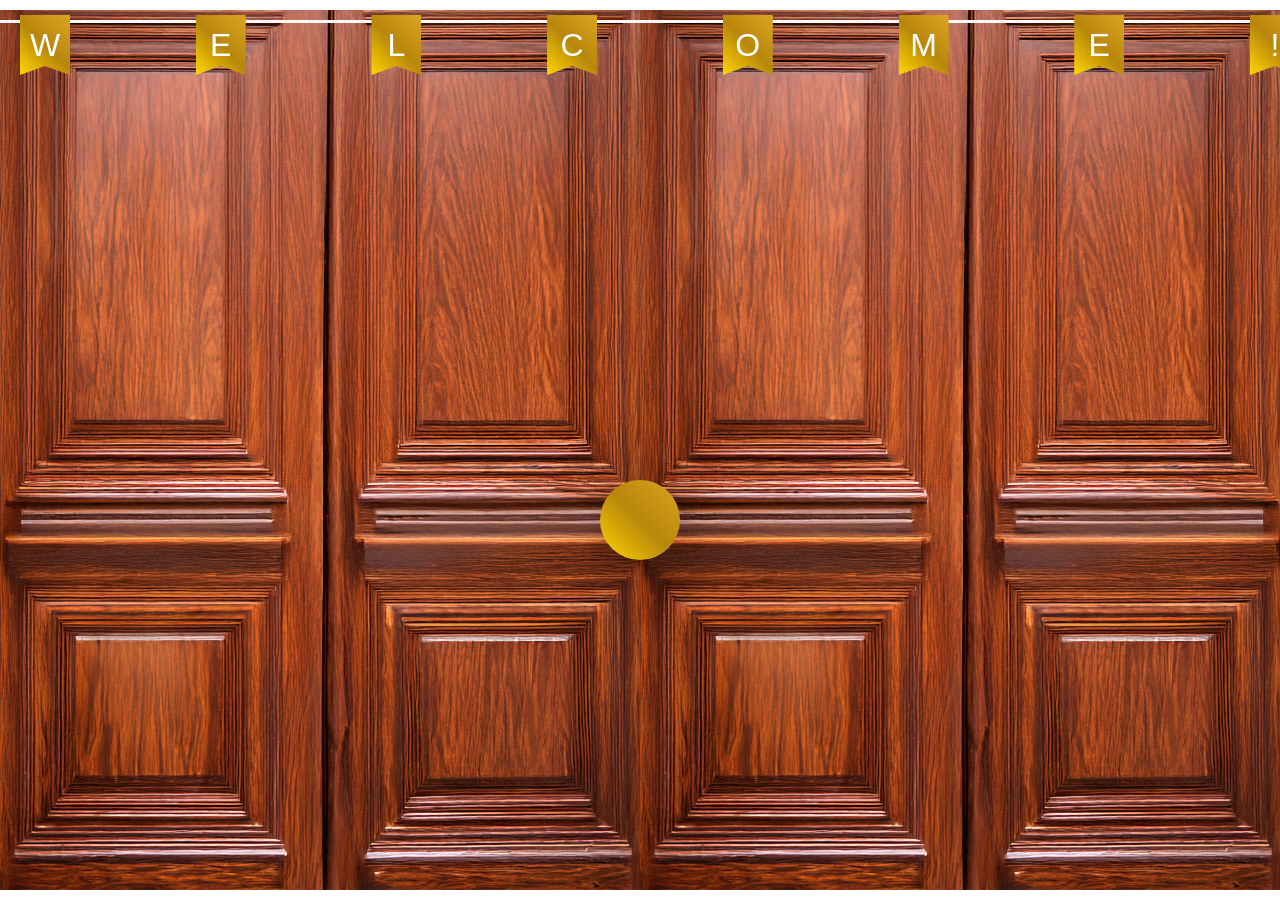
==== commit 48d84d1b: "Fixing some of the stuff" ====
--- a/index.html
+++ b/index.html
@@ -33,10 +33,10 @@
                 </div>
             </div>
             <div class="door left">
-                <img class="door-image" src="img/door-side.png" alt="Door Image" />
+                <img class="door-image" src="img/door-side.jpg" alt="Door Image" />
             </div>
             <div class="door right">
-                <img class="door-image" src="img/door-side.png" alt="Door Image" />
+                <img class="door-image" src="img/door-side.jpg" alt="Door Image" />
             </div>
             <button id="nav-toggle" type="button" onclick="toggleNav()">
                 <p>Open</p>
@@ -70,13 +70,13 @@
                     <div class="about-me">
                         <div class="triangles">
                             <div class="corner top-left" onclick="showAboutMe('where-from')">
-                                <img src="./img/indy.jpg" alt="Profile 1">
+                                <img src="./img/indy.jpg" alt="Profile 1" loading="lazy" decoding="async" />
                             </div>
                             <div class="diagonal" onclick="showAboutMe('passions')">
-                                <img src="./img/nature.jpg" alt="Profile 1">
+                                <img src="./img/nature.jpg" alt="Profile 1" loading="lazy" decoding="async" />
                             </div>
                             <div class="corner bottom-right" onclick="showAboutMe('goals')">
-                                <img src="./img/goals.jpg" alt="Profile 4">
+                                <img src="./img/goals.jpg" alt="Profile 4" loading="lazy" decoding="async" />
                             </div>
                         </div>
                         <div class="about-me-cards">
@@ -136,28 +136,28 @@
                     <div class="book-list">
                         <div class="book-grid">
                             <div class="book-img" onclick="growBook('bible')">
-                                <img src="./img/bible.jpg" alt="Bible" />
+                                <img src="./img/bible.jpg" alt="Bible" loading="lazy" decoding="async" />
                             </div>
                             <div class="book-img" onclick="growBook('ownership')">
-                                <img src="./img/extreme-ownership.jpg" alt="Extreme Ownership" />
+                                <img src="./img/extreme-ownership.jpg" alt="Extreme Ownership" loading="lazy" decoding="async" />
                             </div>
                             <div class="book-img" onclick="growBook('habits')">
-                                <img src="./img/atomic-habits.jpg" alt="Atomic Habits" />
+                                <img src="./img/atomic-habits.jpg" alt="Atomic Habits" loading="lazy" decoding="async" />
                             </div>
                             <div class="book-img" onclick="growBook('wrong')">
-                                <img src="./img/being-wrong.jpg" alt="Being Wrong" />
+                                <img src="./img/being-wrong.jpg" alt="Being Wrong" loading="lazy" decoding="async" />
                             </div>
                             <div class="book-img" onclick="growBook('growth')">
-                                <img src="./img/15-invaluable-laws.jpg" alt="15 Invaluable Laws of Growth" />
+                                <img src="./img/15-invaluable-laws.jpg" alt="15 Invaluable Laws of Growth" loading="lazy" decoding="async" />
                             </div>
                             <div class="book-img" onclick="growBook('dare')">
-                                <img src="./img/dare-to-lead.jpg" alt="Dare to Lead" />
+                                <img src="./img/dare-to-lead.jpg" alt="Dare to Lead" loading="lazy" decoding="async" />
                             </div>
                             <div class="book-img" onclick="growBook('leadership')">
-                                <img src="./img/21-irrefutable-laws.jpg" alt="21 Irrefutable Laws of Leadership" />
+                                <img src="./img/21-irrefutable-laws.jpg" alt="21 Irrefutable Laws of Leadership" loading="lazy" decoding="async" />
                             </div>
                             <div class="book-img" onclick="growBook('lotr')">
-                                <img src="./img/lord-of-the-rings.jpg" alt="The Lord of the Rings" />
+                                <img src="./img/lord-of-the-rings.jpg" alt="The Lord of the Rings" loading="lazy" decoding="async" />
                             </div>
                         </div>
                     </div>
@@ -207,7 +207,7 @@
                                         <h2>Website Demo</h2>
                                     </div>
                                     <div class="website-link">
-                                        <img src="./img/website.png" alt="Batjew Apologetics">
+                                        <img src="./img/website.png" alt="Batjew Apologetics" loading="lazy" decoding="async" />
                                     </div>
                                 </a>
                             </div>
@@ -224,20 +224,20 @@
                                 <a href="gallery_placeholder" target="_blank">
                                     <div class="photo-gallery" onmouseover="adjustPhotos()">
                                         <div class="photo">
-                                            <img src="./img/Cardinal.jpg" alt="Cardinal">
+                                            <img src="./img/Cardinal.jpg" alt="Cardinal" loading="lazy" decoding="async" />
                                         </div>
                                         <div class="photo">
                                             <img src="./img/Eagle_Carrying_Fish_Cropped.jpg"
                                                 alt="Eagle Carrying a Fish">
                                         </div>
                                         <div class="photo">
-                                            <img src="./img/Eagle in a Dead Tree PT 3.jpg" alt="Eagle Eye">
+                                            <img src="./img/Eagle in a Dead Tree PT 3.jpg" alt="Eagle Eye" loading="lazy" decoding="async" />
                                         </div>
                                         <div class="photo">
-                                            <img src="./img/DSC_0389.jpg" alt="Eagle Eye">
+                                            <img src="./img/DSC_0389.jpg" alt="Eagle Eye" loading="lazy" decoding="async" />
                                         </div>
                                         <div class="photo">
-                                            <img src="./img/Loon Blue Water.jpg" alt="Eagle Eye">
+                                            <img src="./img/Loon Blue Water.jpg" alt="Eagle Eye" loading="lazy" decoding="async" />
                                         </div>
                                     </div>
                                 </a>
@@ -317,23 +317,23 @@
                     <div class="hobbies">
                         <div class="hobbies-grid">
                             <div class="hobby-photo hiking" style="grid-area: photo-1" onclick="showHobby('hiking')">
-                                <img src="./img/hiking.jpg" alt="Hiking">
+                                <img src="./img/hiking.jpg" alt="Hiking" loading="lazy" decoding="async" />
                             </div>
                             <div class="hobby-photo fishing" style="grid-area: photo-2" onclick="showHobby('fishing')">
-                                <img src="./img/fishing.jpg" alt="Fishing">
+                                <img src="./img/fishing.jpg" alt="Fishing" loading="lazy" decoding="async" />
                             </div>
                             <div class="hobby-photo photography" style="grid-area: photo-3"
                                 onclick="showHobby('photography')">
-                                <img src="./img/photography.jpg" alt="Photography">
+                                <img src="./img/photography.jpg" alt="Photography" loading="lazy" decoding="async" />
                             </div>
                             <div class="hobby-photo writing" style="grid-area: photo-4" onclick="showHobby('writing')">
-                                <img src="./img/writing.jpg" alt="Writing">
+                                <img src="./img/writing.jpg" alt="Writing" loading="lazy" decoding="async" />
                             </div>
                             <div class="hobby-photo reading" style="grid-area: photo-5" onclick="showHobby('reading')">
-                                <img src="./img/reading.jpg" alt="Reading">
+                                <img src="./img/reading.jpg" alt="Reading" loading="lazy" decoding="async" />
                             </div>
                             <div class="hobby-photo scuba" style="grid-area: photo-6" onclick="showHobby('scuba')">
-                                <img src="./img/scuba.jpg" alt="SCUBA">
+                                <img src="./img/scuba.jpg" alt="SCUBA" loading="lazy" decoding="async" />
                             </div>
                         </div>
                         <!-- <p>
--- a/css/index.css
+++ b/css/index.css
@@ -404,7 +404,7 @@
   }
 
   #mobile-tabbar button:active {
-    color: #FFD700;
+    color: #7cc4ff;
   }
 
   .cube-container {
--- a/css/about-me.css
+++ b/css/about-me.css
@@ -328,7 +328,7 @@
         height: 40px;
         border-radius: 50%;
         object-fit: cover;
-        border: 2px solid #FFD700;
+        border: 2px solid #7cc4ff;
         box-shadow: 0 2px 8px rgba(0, 0, 0, 0.5);
     }
 
@@ -345,11 +345,11 @@
 
     .about-me-intro span {
         font-size: 12px;
-        color: #FFD700;
+        color: #7cc4ff;
     }
 
     .about-me-card {
-        --accent: #FFD700;
+        --accent: #7cc4ff;
         flex: 1 1 0;
         min-height: 0;
         display: flex;
--- a/css/hobbies.css
+++ b/css/hobbies.css
@@ -236,7 +236,8 @@
     .writing-explanation p,
     .reading-explanation p,
     .scuba-explanation p {
-        font-size: clamp(7px, .5rem, 24px);
+        font-size: clamp(14px, 4vw, 17px);
+        line-height: 1.45;
         overflow-y: auto;
         -webkit-overflow-scrolling: touch;
         transform: translateZ(0);
@@ -248,7 +249,8 @@
     .writing-explanation h2,
     .reading-explanation h2,
     .scuba-explanation h2 {
-        font-size: clamp(9px, .75rem, 24px);
+        font-size: clamp(18px, 5.5vw, 24px);
+        line-height: 1.2;
     }
 
 
